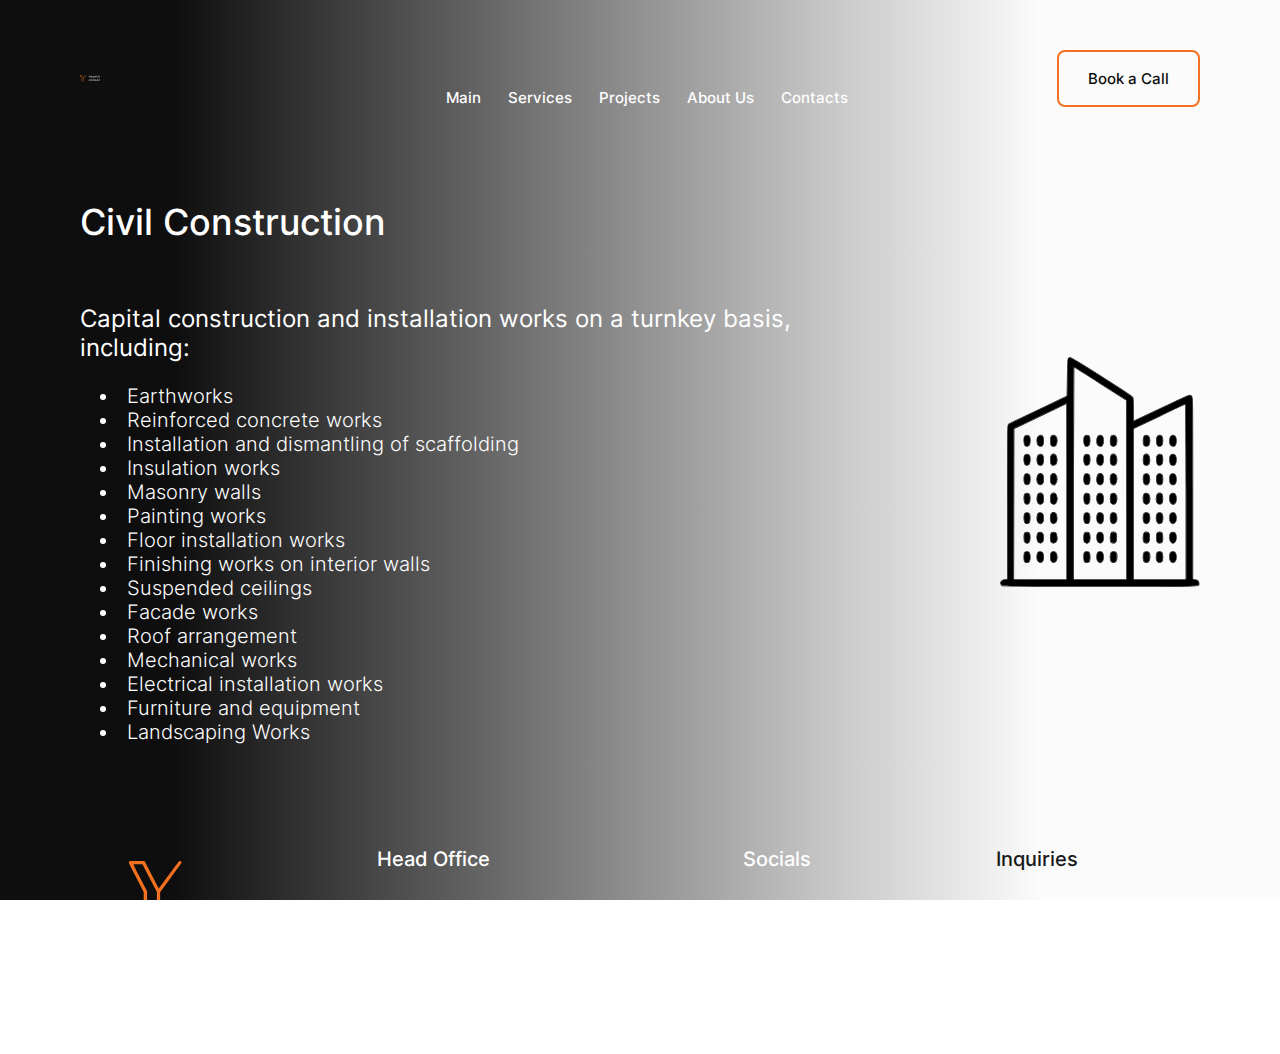
==== civil.html @ bd2a57ab "ynanch init" ====
<!DOCTYPE html>
<html lang="en">

<head>
    <meta charset="UTF-8">
    <meta http-equiv="X-UA-Compatible" content="IE=edge">
    <meta name="viewport" content="width=device-width, initial-scale=1.0">
    <link rel="stylesheet" href="styles/main.css">
    <title>Civil Construction</title>
</head>

<body class="civil__service">

    <header>
        <div class="container">
            <div class="header__nav">
                <a href="index.html#header">
                <picture class="logo">
                    <source class="source" srcset="images/Slider/logo_black.svg" media="(max-width: 1148px)">
                    <img src="/images/Home/logo.svg" alt="logo">
                </picture>
                </a>
                <div class="burger">
                    <div class="line line1"></div>
                    <div class="line line2"></div>
                    <div class="line line3"></div>
                </div>
                <nav class="nav">
                    <ul class="nav__list">
                        <li><a href="index.html#header">Main</a></li>
                        <li><a href="index.html#services">Services</a></li>
                        <li><a href="index.html#map">Projects</a></li>
                        <li><a href="index.html#about">About Us</a></li>
                        <li><a id="scroll_footer" href="#footer">Contacts</a></li>
                    </ul>
                    <a class="header_button_mobile button_modal" href="#!">Book a Call</a>
                </nav>
                <a class="header_button button_modal" href="#">Book a Call</a>

            </div>
            <div class="modal">
                <div class="modal__container">
                    <div class="modal__main">
                        <form autocomplete="off" class="form__body" id="form" action="#">
                            <div class="form_row1">

                                <div class="form_column1">
                                    <label for="name">First name*:</label>
                                    <input id="name" name="name" class="_req" type="text" placeholder="Rovshen">
                                </div>

                                <div class="form_column2">
                                    <label for="lastname">Last name*:</label>
                                    <input id="lastname" class="_req" type="text" placeholder="Allalyyev">
                                </div>

                            </div>
                            <div class="form_row2">

                                <div class="form_column3">
                                    <label for="phone">Phone Number*:</label>
                                    <input id="phone" type="tel" class="_req" placeholder="+99365880865">
                                </div>

                                <div class="form_column4">
                                    <label for="email">Email*:</label>
                                    <input id="email" name="email" type="email" class="_req email"
                                    placeholder="info@ynanchyzmat.com">
                                </div>

                            </div>

                            <label for="subject">Subject:</label>
                            <input id="subject" type="text" placeholder="Co-operation">

                            <label for="message">Message</label>
                            <textarea name="message" id="message"
                                placeholder="Hello, my name is Rovshen Allalyyev. I am from USA and I represent “Exxon Mobil” company. We wanted to tal about co-operation in Central Asia region including Turkmenistan. I will eagerly wait for your response."></textarea>

                            <input type="submit" value="Submit" class="form_button">
                        </form>
                        <div class="modal_close">
                            <div class="close_line1"></div>
                            <div class="close_line2"></div>
                            <div class="close_line3"></div>
                        </div>
                    </div>
                </div>
            </div>
        </div>

    </header>


    <main>
        <section class="container">
            <div class="civil__service__flex">
                <div class="civil__service__left">
                    <h2>
                        Civil Construction
                    </h2>

                    <h3>
                        Capital construction and installation works
                        on a turnkey basis, including:
                    </h3>

                    <ul>
                        <li>Earthworks</li>
                        <li>Reinforced concrete works</li>
                        <li>Installation and dismantling of scaffolding</li>
                        <li>Insulation works</li>
                        <li>Masonry walls</li>
                        <li>Painting works</li>
                        <li>Floor installation works</li>
                        <li>Finishing works on interior walls</li>
                        <li>Suspended ceilings</li>
                        <li>Facade works</li>
                        <li>Roof arrangement</li>
                        <li>Mechanical works</li>
                        <li>Electrical installation works</li>
                        <li>Furniture and equipment</li>
                        <li>Landscaping Works</li>
                    </ul>
                </div>
                <div class="civil__service__right">
                    <img src="/images/Slider/4.svg" alt="image">
                </div>
            </div>
        </section>
    </main>

    <footer id="footer" class="footer page__screen screen__footer">
        <div class="container">
            <div class="footer__grid">

                <picture class="footer__logo">
                    <source srcset="images/Slider/logo_black-footer.svg" media="(max-width: 1148px)">
                    <img src="/images/Footer/footer-logo.svg" alt="logo">
                </picture>

                <div class="footer__office">
                    <h3>Head Office</h3>
                    <p>"Sport" Business Center<br>
                        (Bldg.7), Olympic town,<br>
                        Ashgabat, 744000<br>
                        Turkmenistan.
                    </p>
                </div>

                <div class="footer__socials">
                    <h3>Socials</h3>
                    <div class="socials_line">
                        <picture>
                            <source srcset="images/Slider/instagram-black.svg" media="(max-width: 1148px)">
                            <img src="/images/Footer/Instagram.svg" alt="Instagram">
                        </picture>
                        <picture>
                            <source srcset="images/Slider/in-black.svg" media="(max-width: 1148px)">
                            <img src="/images/Footer/linkedin.svg" alt="linkedin">
                        </picture>
                        <picture>
                            <source srcset="images/Slider/facebook-black.svg" media="(max-width: 1148px)">
                            <img src="/images/Footer/facebook.svg" alt="facebook">
                        </picture>
                    </div>
                </div>

                <div class="footer__iquiries">
                    <h3>Inquiries</h3>
                    <p>For any inquiries, questions<br>or commendations, please<br>call: +993 (12) 46 29
                        37<br>
                        info@ynanchyzmat.com
                    </p>
                </div>

                <div class="footer__company-name">
                    <p>
                        ES “Ynanch Hyzmat”, 2023.
                    </p>
                </div>
            </div>
        </div>
    </footer>

    <script src="js/pages.js"></script>
</body>

</html>
---- styles/main.css ----
@font-face {
    font-family: "Inter";
    font-style: normal;
    font-weight: 400;
    src: local("Inter"),
        url(/fonts/Inter-Regular.ttf);
}

@font-face {
    font-family: "Inter";
    font-style: normal;
    font-weight: 600;
    font-display: swap;
    src: local("Inter"),
        url(/fonts/Inter-SemiBold.ttf);
}

@font-face {
    font-family: "Inter";
    font-style: normal;
    font-weight: 300;
    src: local("Inter"),
        url(/fonts/Inter-Light.ttf);
}

@font-face {
    font-family: "Inter";
    font-style: normal;
    font-weight: 500;
    src: local("Inter"),
        url(/fonts/Inter-Medium.ttf);
}

@font-face {
    font-family: "Inter";
    font-style: normal;
    font-weight: 700;
    src: local("Inter"),
        url(/fonts/Inter-Bold.ttf);
}






*,
*::before,
*::after {
    padding: 0;
    margin: 0;
    border: 0;
    box-sizing: border-box;
}
html,body {
    height: 100%;
    overflow-x: hidden;
}



h1, h2, h3, h4, h5, h6, p {
    font-size: inherit;
 font-weight: inherit;
}

.wrapper {
    min-height: 100%;
    /* display: flex; */
    /* flex-direction: column; */
    background-color: #121212;
    /* overflow: hidden; */
}

.container {
    /* flex: 1 1 auto; */
    width: 100%;
    max-width: 1728px;
    margin: 0px auto;
    padding: 0px 94px;
}

.page {
    position: fixed;
    width: 100%;
    height: 100%;
    top: 0;
    left: 0;
    overflow: hidden;
}

.page2 {
    /* position: fixed; */
    width: 100%;
    height: 100%;
    top: 0;
    left: 0;
    overflow: hidden;
}

.page__wrapper {
    display: flex;
    flex-direction: column;
    width: 100%;
    height: 100%;
}

.page__wrapper2 {
    display: flex;
    /* flex-direction: column; */
    width: 100%;
    height: 100%;
}

.screen {
    flex: 1 0 100%;
    position: relative;
}

.screen2 {
    flex: 1 0 100%;
    position: relative;
}

.screen__footer {
    flex: 1 0 8%;
    /* position: relative; */
}

.page__scroll {
    position: absolute;
    top: 0;
    right: 0;
    width: 7px;
    height: 100%;
    background-color: rgba(0, 0, 0, 0.3);
}

.page__drag-scroll {
    position: absolute;
    top: 0;
    right: 0;
    width: 100%;
    border: 2px solid rgba(0, 0, 0, 0.7);
    background-color: rgba(243, 112, 33, 0.7);
    cursor: pointer;
}


        /* Block Header */


.header {
    min-height: 100vh;
    background-color: #121212;
}

.header__flex {
    display: flex;
    flex-direction: column;
    min-height: 100vh;
    justify-content: space-between;
}

.header__nav {
    display: flex;
    justify-content: space-between;
    align-items: center;
    padding-top: 50px;
    padding-bottom: 50px;
}

.logo {
    display: flex;
    align-self: flex-end;
    /* justify-content: center; */
}

.header__nav img {
    position: relative;
    z-index: 4;
    max-width: 100%;
}

.header__menu {
    display: flex;
    align-self: center;
}



.nav__list {
    display: flex;
    gap: 27px;
}

.nav__list {
    list-style: none;
}

.nav__list a {
    text-decoration: none;
    color: #FFFFFF;
    font-size: 18px;
    font-family: "Inter";
    font-weight: 500;
}

.nav {
    align-self: flex-end;
}

.header_button {
    color: #FFFFFF;
    border: 2px solid #F37021;
    border-radius: 8px;
    padding: 17px 29px;
    align-self: center;
    text-decoration: none;
    font-family: "Inter";
    font-size: 20px;
    font-weight: 500;
    z-index: 6;
    transition: background-color 0.3s ease-in;
}

.button_modal:hover {
    background-color: #F37021;
    transition: background-color 0.3s ease-in;
}

.button_modal:active {
    background-color: #C56B34;
}

.burger {
    display: none;
    cursor: pointer;
}

.line {
    width: 25px;
    height: 3px;
    margin: 5px;
    background-color: white;
    transition: all .4s ease;
}


.toggle .line1 {
    transform: rotate(-45deg) translate(-5px, 6px);    
}

.toggle .line2 {
    opacity: 0;
}

.toggle .line3 {
    transform: rotate(45deg) translate(-5px, -6px);
}

.header_button_mobile {
    display: none;
    color: #FFFFFF;
    border: 2px solid #F37021;
    border-radius: 8px;
    padding: 17px 29px;
    align-self: center;
    text-decoration: none;
    font-family: "Intro";
    font-size: 16px;
    font-weight: 500;
}





.header__body {
    display: flex;
    justify-content: space-between;
}


.header__body__slogan h1 {
    font-family: "Inter";
    font-weight: 600;
    font-size: 80px;
    color: #FFFFFF;
    white-space: nowrap;
}

.header__body__slogan {
    display: flex;
    flex-direction: column;
    gap: clamp(16px, 5vw, 49px);
    max-width: 100%;
}

.slogan__button a {
    color: #FFFFFF;
    text-decoration: none;
    font-family: "Inter";
    font-size: 20px;
    font-weight: 500;
    display: inline-block;
    /* cursor: pointer; */
}

.slogan__button {
    max-width: 100%;
}

.slogan__button_left {
    background-color: #F37021;
    border-radius: 15px;
    padding: 20px 44px;
    margin-right: 20px;
    border: 2px solid #F37021;
    max-width: 100%;
    cursor: pointer;
    transition: background-color 0.3s ease-out;

}

.slogan__button_left:hover {
    background-color: #FFFFFF;
    border: 2px solid #FFFFFF;
    color: #F37021;
    transition: all 0.3s ease-out;
}

.slogan__button_left:active {
    background-color: #DDDDDD;
}

.slogan__button_right {
    border-radius: 15px;
    border: 2px solid #FFFFFF;
    padding: 20px 79px 19px 85px;
    max-width: 100%;
    transition: all 0.3s ease-out;

}

.slogan__button_right:hover {
    background-color: #FFFFFF;
    color: #F37021;
    transition: all 0.3s ease-out;
}

.slogan__button_right:active {
    background-color: #DDDDDD;
}

.header__body__brend {
    max-width: 100%;
}

.header__body__brend img {
    max-width: 100%;
}



.header__footer {
    display: flex;
    justify-content: space-between;
    align-items: end;
    padding-bottom: 30px;
}

.header__footer p {
    color: #FFFFFF;
    font-family: "Inter";
    font-size: 20px;
    font-weight: 400;
}

.header__footer__right {
    display: flex;
    align-items: end;
    gap: 19px;
}

.header__footer__right img {
    max-width: 100%;
}



        /* Block Modal */


.modal {
    position: fixed;
    inset: 0;
    background-color: rgba(0, 0, 0, 0.6);
    /* justify-content: flex-end; */
    cursor: pointer;
    overflow-y: auto;
    display: none;
    z-index: 5;
}

.modal__container {
    width: 1728px;
    max-width: 100%;
    /* height: 100vh; */
    /* max-height: 100%; */
    background-color: rgba(0, 0, 0, 0.6);

    display: flex;
    justify-content: flex-end;
    /* margin: 0px auto; */
    padding: 0px 94px;
}

.modal__main {
    position: relative;
    width: 590px;
    height: 920px;
    max-width: 100%;
    max-height: 100%; 
    border: 1px solid #FFFFFF;
    border-radius: 20px;
    background-color: #000000;
    top: 160px;
    padding: 63px 55px;
    cursor: default;
}



.modal_close {
    position: absolute;
    top: 42px;
    right: 44px;
    cursor: pointer;
}

.close_line1, .close_line2, .close_line3 {
    width: 40px;
    height: 3px;
    margin: 5px;
    background-color: white;
}

.close_line1 {
    transform: rotate(-45deg) translate(-5px, 6px);    
}

.close_line2 {
    opacity: 0;
}

.close_line3 {
    transform: rotate(45deg) translate(-5px, -6px);
}

form {
    display: flex;
    flex-direction: column;
}

form label {
    color: #FFFFFF;
    font-family: "Inter";
    font-size: 20px;
    font-weight: 400;
    margin-bottom: 15px;
}

.form_row1 {
    display: flex;
    flex-direction: column;
    gap: 20px;
}

.form_row2 {
    display: flex;
    flex-direction: column;
}

.form_column1, .form_column2, .form_column3, .form_column4 {
    display: flex;
    flex-direction: column;
}



input {
    border-bottom: 1px solid #FFFFFF;
    margin-bottom: 35px;
    max-width: 240px;
    padding-bottom: 5px;
    outline: none;
    color: #FFFFFF;
}

input::placeholder {
    color: #ffffffad;
    font-family: "Inter";
    font-size: 16px;
    font-weight: 400;
}

input, textarea {
    background-color: #000000;
}

input:focus {
    border-bottom: 2px solid #F37021;
}

textarea {
    border-radius: 5px;
    border: 1px solid #FFFFFF;
    margin-bottom: 30px;
    color: #FFFFFF;
    padding: 19px;
}

textarea::placeholder {
    color: #ffffffad;
    font-family: "Inter";
    font-size: 16px;
    font-weight: 400;
}

.form_button {
    color: #FFFFFF;
    font-family: "Inter";
    font-size: 16px;
    font-weight: 500;
    border: none;
    background-color: #F37021;
    padding: 19px 74px;
    border-radius: 15px;
    position: relative;
    cursor: pointer;
    top: 0;
    transition: background-color 0.5s ease;

}

.form_button:hover {
    background-color: #FFFFFF;
    color: #F37021;
    transition: background-color 0.5s ease;
}

.form_button:active {
    border: 2px solid #FFFFFF;
    background-color: #DDDDDD;
    top: 3px;
}

._req._error {
    border-bottom: 2px solid red;
}

.form__body::after {
    content: "";
    position: absolute;
    top: 0;
    left: 0;
    width: 100%;
    height: 100%;
    border-radius: 20px;
    background: rgba(51, 51, 51, 0.7) url(../images/Footer/facebook.svg) center / 50px no-repeat;
    opacity: 0;
    visibility: hidden;
    transition: all 0.5s ease 0s;
    z-index: 2;
}

.form__body._sending::after {
    opacity: 1;
    visibility: visible;
}



@media only screen and (max-height: 1045px) {
    .modal__main {
        width: 655px;
        max-width: 100%;
        height: 680px;
        max-height: 100%;
    }

    .form_row1 {
        flex-direction: row;
        justify-content: space-between;
    
    }

    .form_row2 {
        flex-direction: row;
        justify-content: space-between;
    }

    .form_row1 input {
        width: 240px;
        max-width: 100%;
    }

    .form_row2 input {
        width: 240px;
        max-width: 100%;
    }

    input#subject {
        width: 545px;
        max-width: 100%;
    }
    

    
}


@media only screen and (max-height: 795px) {

    form label {
        font-size: 18px;
        
    }

    input::placeholder {
        font-size: 14px;
    }

    textarea::placeholder {
        font-size: 14px;
    }

    textarea {
        height: 110px;
        max-height: 100%;
    }

    .modal__main {
        padding: 57px 49px;
        width: 580px;
        max-width: 100%;
        height: 555px;
        max-height: 100%;
    }

    .form_row1 input {
        width: 215px;
        max-width: 100%;
    }

    .form_row2 input {
        width: 215px;
        max-width: 100%;
    }

    input {
        margin-bottom: 28px;
    }

    .close_line1, .close_line2, .close_line3 {
        width: 30px;
    }

    .form_button {
        font-size: 14px;
        padding: 17px 66px;
        width: 180px;
        max-width: 100%;
        border-radius: 12px;
    }

}




@media only screen and (max-height: 672px) {
    form label {
        font-size: 14px;
        
    }

    input::placeholder {
        font-size: 11px;
    }

    textarea::placeholder {
        font-size: 11px;
    }

    textarea {
        height: 83px;
        max-height: 100%;
    }

    .modal__main {
        padding: 50px 45px;
        height: 515px;
        max-width: 100%;
    }
}



@media only screen and (max-width: 600px) and (max-height: 950px) {

    
    .form_row1 {
        flex-direction: column;
        gap: 0px;
    }
    
    .form_row2 {
        flex-direction: column;
    }
    
    
    form label {
        font-size: 16px;
        
    }

    input::placeholder {
        font-size: 13px;
    }

    input {
        margin-bottom: 25px;
    }

    textarea::placeholder {
        font-size: 13px;
    }

    textarea {
        padding: 10px;
        height: 88px;
        max-height: 100%;
    }

    /* textarea { */
        /* height: 83px; */
        /* max-height: 100%; */
    /* } */

    .modal__main {
        width: 480px;
        max-width: 100%;
        padding: 50px 45px;
        height: 720px;
        max-width: 100%;
    }

    .form_button {
        width: 190px;
        max-width: 100%;
        padding: 17px 0px;
        border-radius: 12px;
    }

    

}


@media only screen and (max-width: 390px) and (max-height: 844px) {

    form label {
        font-size: 14px;
        
    }

    input::placeholder {
        font-size: 12px;
    }

    textarea::placeholder {
        font-size: 12px;
    }

    .modal__main {
        width: 325px;
        max-width: 100%;
        padding: 43px 32px 0px 32px;
        height: 627px;
        max-width: 100%;
    }

    .form_button {
        margin: 0px auto;
        width: 135px;
        max-width: 100%;
        font-size: 11px;
        padding: 13px 0px;
    }

    textarea {
        height: 71px;
        max-height: 100%;
        margin-bottom: 24px;
    }

    .modal_close {
        top: 35px;
        right: 20px;
    }

    .close_line1,
    .close_line2,
    .close_line3 {
        width: 30px;
    }





}









        /* Block AboutUs */


.aboutUs {
    min-height: 100vh;
    background-color: #121212;

}

.flex {
    display: flex;
    justify-content: space-between;
    align-items: center;
    min-height: 100vh;
}

.aboutUs__content h2 {
    font-family: "Inter";
    color: #F37021;
    font-size: 48px;
    font-weight: 600;
    margin-bottom: 80px;
}

.flex__h2 {
    display: none;
    font-family: "Inter";
    color: #F37021;
    font-size: 35px;
    font-weight: 600;
}

.aboutUs__content p {
    font-family: "Inter";
    font-size: 32px;
    font-weight: 400;
    color: #FFFFFF;
    margin-bottom: 50px;
    line-height: 140%;
    white-space: nowrap;
}

.aboutUs__statistic {
   display: flex;
   gap: 50px;
}

.statistic__block_column1 {
    display: flex;
    flex-direction: column;
    gap: 100px;
}

.statistic__block_column2 {
    display: flex;
    flex-direction: column;
    gap: 100px;
}

.aboutUs__statistic span {
    font-family: "Inter";
    font-size: 96px;
    font-weight: 700;
    color: #FFFFFF;
} 

.aboutUs__statistic p {
    font-family: "Inter";
    font-size: 24px;
    font-weight: 400;
    color: #FFFFFF;
    white-space: nowrap;
}

.statistic__block {
    display: flex;
    flex-direction: column;
    align-items: center;
}

.statistic__block img {
    margin-bottom: 14px;
    max-width: 100%;
}




        /* Block Services */


.services {
    min-height: 100vh;
    background-color: #F37021;
}

.services__flex {
    display: flex;
    flex-direction: column;
    justify-content: space-around;
    min-height: 100vh;
}

.services_h2 {
    color: white;
    font-family: "Inter";
    /* font-size: calc(32px + 32 * (100vw / 1728)); */
    font-size: 64px;
    font-weight: 600;
    text-align: center;
}

.services__body p {
    font-family: "Inter";
    color: #FFFFFF;
    /* font-size: calc(15px + 21 * (100vw / 1728)); */
    font-size: 36px;
    font-weight: 400;
    text-align: center;
    margin-bottom: 170px;
}

.services__body_a {
    font-family: "Inter";
    color: #FFFFFF;
    /* font-size: calc(20px + 16 * (100vw / 1728)); */
    font-size: 36px;
    font-weight: 500;
    text-decoration: none;
    cursor: default;
}


.services__body {
    display: flex;
    flex-direction: column;
    justify-content: space-between;
    align-items: center;
    gap: 190px;
}

.services__body__footer {
    display: flex;
    flex-direction: column;
    justify-content: center;
    align-items: center;
}

.services__footer {
    display: flex;
    justify-content: space-between;
}

.services__footer img {
    max-width: 100%;
    aspect-ratio: 3/2;
    object-fit: contain;
}

.services__footer_mobile {
    display: none;
}

.mobile_img {
    max-width: 100%;
}






        /* Block Feauturing */


.feauturing {
    min-height: 100vh;
    background-color: #246EB9;
    /* position: relative; */
}

.feauturing__flex {
    display: flex;
    flex-direction: column;
    justify-content: space-between;
    padding: 72px 0px;
    min-height: 100vh;
}

.feauturing__header {
    align-self: flex-start;
}

.feauturing__body {
    display: flex;
    justify-content: space-between;
    align-items: center;
}

.feauturing__header p {
    font-family: "Inter";
    font-weight: 500;
    font-size: 32px;
    color: #FFFFFF;
}

.feauturing_span {
    font-weight: 300;
}

.feauturing__body__left h2 {
    font-family: "Inter";
    color: #FFFFFF;
    font-size: 96px;
    font-weight: 500;
}

.text_header_fade {
    transform: translateY(110%);
    transition: 0.3s;
    display: inline-block;
    
}

.text_img_fade {
    transform: translateY(110%);
    transition: 0.3s;
    display: inline-block;
    
}

.text_h2_fade {
    transform: translateY(110%);
    transition: 0.3s;
    display: inline-block;
    
}

.text_button_fade {
    transform: translateY(110%);
    transition: 0.3s;
    display: inline-block;
    
}

.fade_hidden {
    overflow: hidden;

}

.text_fade.active {
    transition: transform 2s ease-in-out;
    transform: translateY(0);
}

/* .feauturingIndex.active { */
    /* transition: transform 2s ease-in-out; */
    /* transform: translateY(0); */
/* } */


.feauturing__footer {
    display: flex;
    justify-content: flex-end;
    align-items: center;
}

/* .feauturing__footer p { */
    /* font-family: "Inter"; */
    /* font-size: 32px; */
    /* font-weight: 400; */
    /* color: #FFFFFF; */
/* } */

.feauturing__footer a {
    text-decoration: none;
    color: #246EB9;
    background-color: #FFFFFF;
    border-radius: 15px;
    border: 3px solid #FFFFFF;
    padding: 17px 50px;
    font-family: "Inter";
    font-size: 24px;
    font-weight: 500;
    transition: all 0.3s ease-in-out;
    cursor: pointer;
}

.feauturing__footer a:hover {
    color: #FFFFFF;
    background-color: #246EB9;
    transition: all 0.3s ease-in-out;
}

.feauturing__footer a:active {
    background-color: #184D82;
}

.button_mobile {
    color: #246EB9;
    background-color: #FFFFFF;
    border-radius: 8px;
    padding: 17px 50px;
    border: 3px solid #FFFFFF;
    font-family: "Inter";
    font-size: 19px;
    font-weight: 500;
    margin-top: 35px;
    text-decoration: none;
    display: none;
    transition: all 0.3s ease-in-out;

}

.button_mobile:hover {
    color: #FFFFFF;
    background-color: #246EB9;
    transition: all 0.3s ease-in-out;
}

.button_mobile:active {
    background-color: #184D82;
}

.feauturing__body__right img {
    max-width: 100%;
}

.feauturing__body__left img {
    max-width: 100%;
}



.fraction__block {
    position: fixed;
    bottom: 85px;
    font-family: "Inter";
    font-size: 32px;
    font-weight: 400;
    color: #FBFBFB;
    display: none;
    overflow: hidden;
}

.fraction__block.active {
    display: block;
}

.fraction__flex {
    transform: translateY(-100%);
    transition: transform 1s ease-in-out;
    display: inline-flex;
}

.slider__current {
    overflow: hidden;
}

.current_change {
    transform: translateY(0%);
    transition: 0.3s;
    display: inline-block;
}
     







        /* Block Pepeline */


.pipeline-service {
    background-color: #7D8491;
}

.pipeline-service .button_mobile {
    color: #7D8491;
}

.pipeline-service .button_mobile:hover {
    color: #FFFFFF;
    background-color: #7D8491;
    transition: all 0.3s ease-in-out;
}

.pipeline-service .button_mobile:active {
    background-color: #50535A;
}

.pipeline-service .button_fulscreen {
    color: #7D8491;
}

.pipeline-service .button_fulscreen:hover {
    color: #FFFFFF;
    background-color: #7D8491;
    transition: all 0.3s ease-in-out;
}

.pipeline-service .button_fulscreen:active {
    background-color: #50535A;
}


.pipeline__text_header_fade {
    transform: translateY(110%);
    transition: 0.3s;
    display: inline-block;
    
}

.pipeline__text_img_fade {
    transform: translateY(110%);
    transition: 0.3s;
    display: inline-block;
    
}

.pipeline__text_h2_fade {
    transform: translateY(110%);
    transition: 0.3s;
    display: inline-block;
    
}

.pipeline__text_button_fade {
    transform: translateY(110%);
    transition: 0.3s;
    display: inline-block;
    
}


.pipeline__text_fade.active {
    transition: transform 2s ease-in-out;
    transform: translateY(0);
}





        /* Block Environment */


.environment {
    background-color: #4CB944;
}

.environment .button_mobile {
    color: #4CB944;
}

.environment .button_mobile:hover {
    color: #FFFFFF;
    background-color: #4CB944;
    transition: all 0.3s ease-in-out;
}

.environment .button_mobile:active {
    background-color: #3C8C36;
}

.environment .button_fulscreen {
    color: #4CB944;
}

.environment .button_fulscreen:hover {
    color: #FFFFFF;
    background-color: #4CB944;
    transition: all 0.3s ease-in-out;
}

.environment .button_fulscreen:active {
    background-color: #3C8C36;
}


.envi__text_header_fade {
    transform: translateY(115%);
    transition: 0.3s;
    display: inline-block;
    
}

.envi__text_img_fade {
    transform: translateY(115%);
    transition: 0.3s;
    display: inline-block;
    
}

.envi__text_h2_fade {
    transform: translateY(115%);
    transition: 0.3s;
    display: inline-block;
    
}

.envi__text_button_fade {
    transform: translateY(115%);
    transition: 0.3s;
    display: inline-block;
    
}

.envi__text_fade.active {
    transition: transform 2s ease-in-out;
    transform: translateY(0);
}






        /* Block Civil */

.civil {
    background-color: #FFFFFF;
}

.civil .button_mobile {
    color: #FFFFFF;
    background-color: #000000;
}

.civil .button_mobile:hover {
    color: #181818;
    border: 3px solid #181818;
    background-color: #FFFFFF;
}

.civil .button_mobile:active {
    background-color: #DDDDDD;
}

.civil .feauturing__header p {
    color: #000000;
}

.civil .feauturing__body__left h2 {
    color: #000000;
}

.civil .feauturing__footer p {
    color: #000000;
}

.civil .feauturing__footer a {
    color: #FFFFFF;
    border: 3px solid #181818;
    background-color: #181818;
}

.civil .feauturing__footer a:hover {
    color: #181818;
    border: 3px solid #181818;
    background-color: #FFFFFF;
}

.civil .feauturing__footer button:active {
    background-color: #DDDDDD;
}



.civil__text_header_fade {
    transform: translateY(110%);
    transition: 0.3s;
    display: inline-block;
    
}

.civil__text_img_fade {
    transform: translateY(110%);
    transition: 0.3s;
    display: inline-block;
    
}

.civil__text_h2_fade {
    transform: translateY(110%);
    transition: 0.3s;
    display: inline-block;
    
}

.civil__text_button_fade {
    transform: translateY(110%);
    transition: 0.3s;
    display: inline-block;
    
}

.civil__text_fade.active {
    transition: transform 2s ease-in-out;
    transform: translateY(0);
}

   





    /* Block Oil */


.oil {
    background-color: #423629;
}

.oil .button_mobile {
    color: #423629;
}

.oil .button_mobile:hover {
    color: #FFFFFF;
    background-color: #423629;
    transition: all 0.3s ease-in-out;
}

.oil .button_mobile:active {
    background-color: #201B15;
}

.oil .button_fulscreen {
    color: #423629;
}

.oil .button_fulscreen:hover {
    color: #FFFFFF;
    background-color: #423629;
    transition: all 0.3s ease-in-out;
}

.oil .button_fulscreen:active {
    background-color: #201B15;
}



.oil__text_header_fade {
    transform: translateY(110%);
    transition: 0.3s;
    display: inline-block;
    
}

.oil__text_img_fade {
    transform: translateY(110%);
    transition: 0.3s;
    display: inline-block;
    
}

.oil__text_h2_fade {
    transform: translateY(110%);
    transition: 0.3s;
    display: inline-block;
    
}

.oil__text_button_fade {
    transform: translateY(110%);
    transition: 0.3s;
    display: inline-block;
    
}

.text_fade.active {
    transition: transform 2s ease-in-out;
    transform: translateY(0);
}
    
        





        /* Block Map */


.map {
    min-height: 100vh;
    background-color: #121212;
    position: relative;
}

.map_img {
    max-width: 100%;
}

.map__grid {
    display: flex;
    flex-direction: column;
    justify-content: space-evenly;
    min-height: 100vh;
    padding: 20px 0px;
}

.map__header {
    font-family: "Inter";
    font-size: 64px;
    font-weight: 600;
    color: #FFFFFF;
}

.map__body {
    max-width: 100%;
    align-self: center;
    justify-self: center;
    /* position: relative; */
}

.map__body .svg {
    max-width: 100%;
    /* height: auto; */
    max-height: 80vh;
    /* position: relative; */
}

.map__footer p {
    font-family: "Inter";
    font-size: 40px;
    font-weight: 400;
    color: #F37021;
}

.map__modal {
    position: absolute;
    inset: 0;
    background-color: rgba(0, 0, 0, 0.6);
    display: flex;
    justify-content: center;
    align-items: center;
    display: none;
    cursor: pointer;
}

.map__modal img {
   max-width: 45vh;
   max-height: 40vw;
   cursor: default;
}

.scroll-up {
    position: fixed;
    right: 30px;
    bottom: 30px;
    cursor: pointer;
    opacity: 0.2;

    display: none;
    transition: all 0.3s ease-in-out;
}

.scroll-up.active {
    display: block;
    transition: all 0.3s ease-in-out;

}

.scroll-up:hover {
    opacity: 1;
}


.map-mobile__block {
    display: none;
}

.map-mobile__footer {
    display: none;
}


.map-mobile_img img {
    max-width: 100%;
}







/* .swiper-pagination { */
    /* position: fixed; */
    /* inset: 0; */
    /* left: 20px; */
/* } */




 /* .tooltip { */
    /* position: absolute; */
    /* left: 0; */
    /* top: 0; */
    /* padding: 5px; */
    /* background-color: #F37021; */
    /* border-radius: 5px; */
    /* display: none; */
    /* font-family: "Inter"; */
    /* font-size: 1px; */
    /* color: black; */
    /* font-weight: 600; */
/*  */
 /* } */


        /* SVG */


 g {
    cursor: pointer;
 }

 g:hover .part-blue {
    stroke:#246EB9;
    stroke-width: 5.5;
    transition:all 0.3s ease-in-out;
}

g:hover .part-grey {
    stroke:#7D8491;
    stroke-width: 5;
    transition:all 0.3s ease-in-out;
}

g:hover .part-white {
    stroke: white;
    stroke-width: 5;
    transition:all 0.5s ease-in-out;
}

g:hover .part-green {
    stroke: #4CB944;
    stroke-width: 5;
    transition:all 0.3s ease-in-out;
}

g:hover .part-black {
    stroke: #423629;
    stroke-width: 5;
    transition:all 0.3s ease-in-out;
}

g:hover .circle_small {
    r: 3;
    transition:all 0.3s ease-in-out
} 

g:hover .circle_big {
    r: 18;
    transition:all 0.3s ease-in-out
}




                                                        /* Map-Mobile Block */


.map-mobile_img {
    cursor: pointer;
}


.dynamic-modal__mobile {
    position: fixed;
    inset: 0;
    /* display: flex; */
    background-color: #181818;
    flex-direction: column;
    padding: 80px 70px 37px 70px;
    gap: 25px;
    display: none;
    overflow: auto;
}

.pipeline-modal__mobile {
    position: fixed;
    inset: 0;
    /* display: flex; */
    background-color: #181818;
    flex-direction: column;
    padding: 80px 70px 37px 70px;
    gap: 25px;
    display: none;
    overflow: auto;
}

.envi-modal__mobile {
    position: fixed;
    inset: 0;
    /* display: flex; */
    background-color: #181818;
    flex-direction: column;
    padding: 83px 70px 70px 70px;
    gap: 25px;
    display: none;
    overflow: auto;
}

.envi-modal__mobile p {
    font-family: "Inter";
    font-size: 20px;
    color: #FFFFFF;
    font-weight: 400;
    line-height: 150%;
    margin-bottom: 45px;
}

.civil-modal__mobile {
    position: fixed;
    inset: 0;
    /* display: flex; */
    background-color: #181818;
    flex-direction: column;
    padding: 80px 70px 37px 70px;
    gap: 25px;
    display: none;
    overflow: auto;
}

.oil-modal__mobile {
    position: fixed;
    inset: 0;
    /* display: flex; */
    background-color: #181818;
    flex-direction: column;
    padding: 83px 70px 70px 70px;
    gap: 25px;
    display: none;
    overflow: auto;
}

.oil-modal__mobile p {
    font-family: "Inter";
    font-size: 20px;
    color: #FFFFFF;
    font-weight: 400;
    line-height: 150%;
    margin-bottom: 45px;
}

.company-modal__mobile {
    position: fixed;
    inset: 0;
    /* display: flex; */
    background-color: #181818;
    flex-direction: column;
    padding: 80px 70px 37px 70px;
    gap: 25px;
    display: none;
    overflow: auto;
}
 



        /* Block Work */


.work {
    min-height: 100vh;
    background-color: #121212;
}

.work__grid {
    display: flex;
    flex-direction: column;
    min-height: 93vh;
    justify-content: space-around;
}

.work__header {
    justify-self: center;
    align-self: center;
}

.work__header h2 {
    font-family: "Inter";
    font-size: 64px;
    font-weight: 600;
    color: #F37021;
    margin-bottom: 19px;
    text-align: center;
}

.work__header p {
    font-family: "Inter";
    font-size: 40px;
    font-weight: 400;
    color: #FFFFFF;
}

.work__main p {
    font-family: "Inter";
    font-size: 32px;
    font-weight: 300;
    color: #FFFFFF;
    max-width: 400px;
    line-height: 150%;
}

.work__main {
    display: flex;
    align-items: center;
    justify-content: space-between;
}

.work_image {
    max-width: 100%;
}




        /* Block Footer */


.footer {
    background-color: #121212;
}

.footer__grid {
   display: grid;
   grid-template-columns: auto auto auto auto;
   justify-content: space-between;
   align-items: center;
   min-height: 20vh;

}


.footer__socials {
    align-self: stretch;
    padding-top: 22px;
}

.socials_line {
    display: flex;
    gap: 49px;
}

.footer__office h3 {
    font-family: "Inter";
    color: #FFFFFF;
    font-size: 24px;
    font-weight: 500;
    margin-bottom: 27px;
}

.footer__office p {
    font-family: "Inter";
    color: #FFFFFF;
    font-weight: 300;
    font-size: 20px;
    line-height: 1.5;
}

.footer__socials h3 {
    font-family: "Inter";
    color: #FFFFFF;
    font-size: 24px;
    font-weight: 500;
    margin-bottom: 40px;
    text-align: center;
}

.footer__socials img {
    max-width: 100%;
}

.footer__iquiries h3 {
    font-family: "Inter";
    color: #FFFFFF;
    font-size: 24px;
    font-weight: 500;
    margin-bottom: 27px;
}

.footer__iquiries p {
    font-family: "Inter";
    color: #FFFFFF;
    font-weight: 300;
    font-size: 20px;
    line-height: 1.5;
}

.footer__company-name {
    display: none;
}

.footer__company-name p {
    font-family: "Inter";
    color: #FFFFFF;
    font-size: 16px;
    font-weight: 400;
}

.footer__logo img {
    max-width: 100%;
}





                                            /* Other pages */


        /* Page Dynamic */

.dynamic {
    display: flex;
    flex-direction: column;
    justify-content: space-between;
    background-image: linear-gradient(to right, #0E0E0E, #246EB9);
}

.dynamic__flex {
    display: flex;
    justify-content: space-between;
    padding: 100px 0px;
}

.dynamic__left {
    display: flex;
    flex-direction: column;
}

.dynamic__left h2 {
    font-family: "Inter";
    color: #FFFFFF;
    font-size: 48px;
    font-weight: 500;
    max-width: 620px;
    margin-bottom: 60px;
}

.dynamic__left h3 {
    font-family: "Inter";
    color: #FFFFFF;
    font-size: 36px;
    font-weight: 400;
    margin-bottom: 60px;
}

.dynamic__left p {
    font-family: "Inter";
    color: #FFFFFF;
    font-size: 24px;
    font-weight: 300;
    margin-bottom: 30px;
    max-width: 498px;
}

.dynamic__right {
   align-self: center;
}

.dynamic__right img {
    max-width: 100%;
}

.dynamic .screen__footer {
    flex: none;
}

.dynamic .footer {
    background-color: inherit;
}





        /* Page Pipeline */

.pipeline {
    display: flex;
    flex-direction: column;
    justify-content: space-between;
    background-image: linear-gradient(to right, #0E0E0E, #7D8491);
}

.pipeline__flex {
    display: flex;
    justify-content: space-between;
    padding: 100px 0px;
}

.pipeline__left {
    display: flex;
    flex-direction: column;
}

.pipeline__right {
    align-self: center;
    display: flex;
    justify-content: flex-end;
}

.pipeline__right img {
    max-width: 100%;
}

.pipeline__left_top {
    display: flex;
    height: 385px;
    max-height: 100%;
    margin-bottom: 50px;
    /* gap: 100px */
}

.pipeline__left_top1 {
    width: 585px;
    max-width: 100%;
}

.pepeline__left_p1 {
    max-width: 415px;
}

.pepeline__left_p2 {
    max-width: 395px;
}

.pipeline__left_top2 {
    align-self: flex-end;
}

.pipeline__left_bottom {
    display: flex;
    height: 385px;
    max-height: 100%;
    /* gap: 100px */
}

.pipeline__left_bottom2 {
    align-self: flex-end;
}

.pepeline__left_p3 {
    max-width: 415px;
}

.pipeline__left_bottom1 {
    width: 585px;
    max-width: 100%;
}

.pepeline__left_p4 {
    max-width: 385px;
}

.pipeline__left h2 {
    font-family: "Inter";
    color: #FFFFFF;
    font-size: 48px;
    font-weight: 500;
    margin-bottom: 60px;
}

.pipeline__left_top h3 {
    font-family: "Inter";
    color: #FFFFFF;
    font-size: 36px;
    font-weight: 400;
    margin-bottom: 30px;
}

.pipeline__left_bottom h3 {
    font-family: "Inter";
    color: #FFFFFF;
    font-size: 36px;
    font-weight: 400;
    margin-bottom: 30px;
}

.pipeline__left p {
    font-family: "Inter";
    color: #FFFFFF;
    font-size: 24px;
    font-weight: 300;
}


.pipeline .screen__footer {
    flex: none;
}

.pipeline .footer {
    background-color: inherit;
}




        /* Page Envi-service */


.envi-service {
    background-image: linear-gradient(to right, #0E0E0E, #4CB944);
}

.envi-service__flex {
    display: flex;
    justify-content: space-between;
    /* min-height: 100vh; */
    padding: 50px 0px;
}

.envi-service__flex__left {
    display: flex;
    flex-direction: column;
    justify-content: space-around;
}

.envi-service__flex__right {
    align-self: center;
    display: flex;
    justify-content: flex-end;
}

.envi-service__flex__right img {
    max-width: 100%;
}

.envi-service__left_img {
    max-width: 100%;
}

.envi-service__lastblock {
    margin-bottom: 100px;
}

.envi-service__flex__left h2 {
    font-family: "Inter";
    color: #FFFFFF;
    font-size: 48px;
    font-weight: 500;
    margin-bottom: 20px;
}

.envi-service__flex__left h3 {
    font-family: "Inter";
    color: #FFFFFF;
    font-size: 36px;
    font-weight: 400;
    margin-bottom: 20px;
}

.envi-service__flex__left p {
    font-family: "Inter";
    color: #FFFFFF;
    font-size: 24px;
    font-weight: 300;
    max-width: 520px;
    margin-bottom: 40px;
}

.envi-service .screen__footer {
    flex: none;
}

.envi-service .footer {
    background-color: inherit;
}





        /* Page Civil-service */


.civil__service {
    
    background: linear-gradient(90deg, #0E0E0E 13.54%, #C8C8C8 65.19%, #FBFBFB 81.25%);
}

.civil__service .button_modal {
    color: #0E0E0E;
}

.civil__service__flex {
    display: flex;
    justify-content: space-between;
    min-height: 70vh;
    align-items: center;
    padding: 100px 0px;
}

.civil__service__left {
    display: flex;
    flex-direction: column;
}

.civil__service__left h2 {
    font-family: "Inter";
    color: #FFFFFF;
    font-size: 48px;
    font-weight: 500;
    margin-bottom: 60px;
}

.civil__service__left h3 {
    font-family: "Inter";
    color: #FFFFFF;
    font-size: 36px;
    font-weight: 400;
    margin-bottom: 22px;
    max-width: 750px;
}

.civil__service__left li {
    font-family: "Inter";
    color: #FFFFFF;
    font-size: 24px;
    font-weight: 300;
    max-width: 520px;
    list-style: disc inside;
    padding-left: 20px;
}

.civil__service__right {
    display: flex;
    justify-content: flex-end;
}

.civil__service__right img {
    max-width: 100%;
}

.civil__service .screen__footer {
    flex: none;
}

.civil__service .footer {
    background-color: inherit;
}

.civil__service .footer__iquiries h3 {
    color: #181818;
}

.civil__service .footer__iquiries p {
    color: #181818;
}

.civil__service .logo {
    position: relative;
}

/* .logo_after { */
    /* position: absolute; */
    /* top: 3px; */
    /* left: 53px; */
    /* font-family: "Inter"; */
    /* font-size: 16px; */
    /* color: #FFFFFF; */
    /* display: none; */
/* } */
/*  */
/* .logo_after.active { */
    /* display: block; */
/* } */




        /* Page Oil-service */


.oil-service {
    background-image: linear-gradient(to right, #0E0E0E, #423629);
}

.oil-service__flex {
    display: flex;
    justify-content: space-between;
    min-height: 100vh;
    align-items: center;
    padding: 50px 0px;
}

.oil-service__left h2 {
    font-family: "Inter";
    color: #FFFFFF;
    font-size: 48px;
    font-weight: 500;
    margin-bottom: 60px;
}

.oil-service__left h3 {
    font-family: "Inter";
    color: #FFFFFF;
    font-size: 36px;
    font-weight: 400;
    margin-bottom: 22px;
}

.oil-service__left li {
    font-family: "Inter";
    color: #FFFFFF;
    font-size: 24px;
    font-weight: 300;
    max-width: 520px;
    list-style: disc inside;
    padding-left: 20px;
    margin-bottom: 15px;
}


.oil-service__right {
    display: flex;
    justify-content: flex-end;
}

.oil-service__right img {
    max-width: 100%;
}

.oil-service .footer {
    background-color: inherit;
}








@media only screen and (max-width: 1680px) {
    .header__body__slogan h1 {
        font-size: 70px;
    }

    .header__body__brend img {
        max-width: 90%;
    }

    .slogan__button a {
        font-size: 19px;
    }

    .header__footer p {
        font-size: 19px;
    }




    .services_h2 {
        font-size: 61px;
    }

    .services__body p {
        font-size: 34px;
    }

    .services__body_a {
        font-size: 35px;
    }





    .feauturing__header p {
        font-size: 31px;
    }

    .feauturing__body__left h2 {
        font-size: 90px;
    }

    .fraction__block {
        font-size: 30px;
    }

    .feauturing__footer a {
        font-size: 23px;
        padding: 21px 56px;
    }






    .dynamic__left h2 {
        font-size: 46px;
    }

    .dynamic__left h3 {
        font-size: 34px;
    }



    

    .envi-service__flex__left h2 {
        font-size: 47px;
    }

    .envi-service__flex__left h3 {
        font-size: 35px;
    }





    .civil__service__left h2 {
        font-size: 47px;
    }

    .civil__service__left h3 {
        font-size: 35px;
    }





    .oil-service__left h2 {
        font-size: 47px;
    }

    .oil-service__left h3 {
        font-size: 35px;
    }
}







@media only screen and (max-width: 1588px) {
    

    .feauturing__body__left h2 {
        font-size: 90px;
    }

    .feauturing__header p {
        font-size: 30px;
    }

    .feauturing__footer a {
        font-size: 22px;
    }

    .feauturing__body__right img {
        max-width: 98%;
    }





    .work__main p {
        font-size: 30px;
    }

    .work__header p {
        font-size: 38px;
    }

    .work_image {
        max-width: 95%;
    }

    .work__images__block {
        display: flex;
        justify-content: flex-end;
    }

}





@media only screen and (max-width: 1536px) {
    .header__body__slogan h1 {
        font-size: 68px;
    }

    .header__body__brend img {
        max-width: 88%;
    }

    .slogan__button a {
        font-size: 16px;
    }

    .header__footer p {
        font-size: 18px;
    }

    .header__body__brend {
        display: flex;
        justify-content: flex-end;
    }





    .aboutUs__content p {
        font-size: 28px;
    }

    .aboutUs__content h2 {
        font-size: 44px;
    }

    .aboutUs__statistic span {
        font-size: 78px;
    }

    .aboutUs__statistic p {
        font-size: 20px;
    }

    .statistic__block__img {
        display: flex;
        justify-content: center;
    }

    .statistic__block img {
        max-width: 81%;
    }






    .services_h2 {
        font-size: 56px;
    }

    .services__body p {
        font-size: 32px;
    }

    .services__body_a {
        font-size: 32px;
    }

    .services__footer img {
        max-width: 12%;
    }






    .feauturing__header p {
        font-size: 28px;
    }

    .feauturing__body__left h2 {
        font-size: 80px;
    }

    .fraction__block {
        font-size: 28px;
    }

    .feauturing__footer a {
        font-size: 20px;
        padding: 20px 54px;
    }

    .feauturing__body__right img {
        max-width: 91%;
    }

    .feauturing__body__right {
        display: flex;
        justify-content: flex-end;
    }







    .map__header {
        font-size: 56px;
    }

    .map__footer p {
        font-size: 36px;
    }






    .work__header h2 {
        font-size: 56px;
    }

    .work__header p {
        font-size: 34px;
    }

    .work__main p {
        font-size: 28px;
        max-width: 375px;
    }

    .work_image {
        max-width: 95%;
    }

    .work__images__block {
        display: flex;
        justify-content: flex-end;
    }






    .footer__grid {
        padding: 60px 0px;
    }






    .dynamic__left h2 {
        font-size: 44px;
    }

    .dynamic__left h3 {
        font-size: 33px;
    }

    .dynamic__left p {
        font-size: 22px;
    }





    .pipeline__left h2 {
        font-size: 44px;
    }

    .pipeline__left_top h3 {
        font-size: 33px;
    }

    .pipeline__left_bottom h3 {
        font-size: 33px;
    }


    .pipeline__left p {
        font-size: 22px;
    }





    

    .envi-service__flex__left h2 {
        font-size: 44px;
    }

    .envi-service__flex__left h3 {
        font-size: 32px;
    }

    .envi-service__flex__left p {
        font-size: 22px;
    }






    .civil__service__left h2 {
        font-size: 44px;
    }

    .civil__service__left h3 {
        font-size: 32px;
    }

    .civil__service__left li {
        font-size: 22px;
    }








    .oil-service__left h2 {
        font-size: 44px;
    }

    .oil-service__left h3 {
        font-size: 32px;
    }

    .oil-service__left li {
        font-size: 22px;
    }

    .oil-service__right img {
        max-width: 87%;
    }

    .oil-service__flex {
        padding: 0px 0px;
    }

    .oil-service__flex {
        min-height: 65vh;
    }
}


@media only screen and (max-width: 1500px) {
    .header__body__brend {
        display: flex;
        justify-content: flex-end;
    }

    .header__body__slogan h1 {
        font-size: 75px;
    }

    .header__body__brend img {
        max-width: 94%;
    }
}


@media only screen and (max-width: 1440px) {
    .header__body__slogan h1 {
        font-size: 62px;
    }

    .header__body__brend img {
        max-width: 81%;
    }

    .nav__list a {
        font-size: 15px;
    }

    .header_button {
        font-size: 17px;
    }

    .slogan__button_left {
        padding: 17px 40px;
    }

    .slogan__button_right {
        padding: 17px 76px 17px 83px;
    }

    .header__footer p {
        font-size: 16px;
    }

    .slogan__button a {
        font-size: 16px;
    }

    .header__footer__right img {
        max-width: 13%;
    }

    



    .aboutUs__content h2 {
        font-size: 40px;
        margin-bottom: 36px;
        /* padding-bottom: 74px; */
    }

    .aboutUs__content p {
        font-size: 24px;
        margin-bottom: 30px;
    }
    
    .aboutUs__statistic span {
        font-size: 67px;
    }

    .aboutUs__statistic p {
        font-size: 17px;
    }

    .statistic__block img {
        max-width: 76%;
    }




    .services_h2 {
        font-size: 50px;
    }

    .services__body p {
        font-size: 28px;
    }

    .services__body_a {
        font-size: 28px;
    }




    .feauturing__header p {
        font-size: 26px;
    }

    .feauturing__body__left h2 {
        font-size: 70px;
    }

    .feauturing__body__left img {
        max-width: 48%;
    }

    .fraction__block {
        font-size: 26px;
    }

    .feauturing__footer a {
        font-size: 19px;
        padding: 19px 50px;
    }



    .map__header {
        font-size: 50px;
    }

    .map__footer p {
        font-size: 32px;
    }




    .work__header h2 {
        font-size: 48px;
    }

    .work__header p {
        font-size: 31px;
    }

    .work__main p {
        font-size: 24px;
        max-width: 435px;
    }

    .work_image {
        max-width: 84%;
    }




    .footer__socials {
        align-self: flex-start;
        padding-top: 0px;
    }

    .footer__logo img {
        max-width: 92%;
    }

    .footer h3 {
        font-size: 21px;
    }

    .footer p {
        font-size: 17px;
    }
    



    .dynamic__left h2 {
        font-size: 40px;
    }

    .dynamic__left h3 {
        font-size: 28px;
    }

    .dynamic__left p {
        font-size: 20px;
    }

    .dynamic__right img {
        max-width: 85%;
    }

    .dynamic__right {
        display: flex;
        justify-content: flex-end;
    }




    .pipeline__left h2 {
        font-size: 40px;
    }

    .pipeline__left_top h3 {
        font-size: 28px;
    }

    .pipeline__left_bottom h3 {
        font-size: 28px;
    }

    .pipeline__left p {
        font-size: 20px;
    }

    .pipeline__left_top1 {
        width: 465px;
        max-width: 100%;
    }

    .pipeline__left_top {
        height: 300px;
        max-height: 100%;
    }

    .pipeline__left_bottom1 {
        width: 465px;
        max-width: 100%;
    }

    .pipeline__left_bottom {
        height: 310px;
        max-height: 100%;
    }

    .pipeline__right img {
        max-width: 85%;
    }




    .envi-service__flex__left h2 {
        font-size: 40px;
    }

    .envi-service__flex__left h3 {
        font-size: 28px;
    }

    .envi-service__flex__left p {
        font-size: 20px;
    }

    .envi-service__flex__right img {
        max-width: 85%;
    }




    .civil__service__left h2 {
        font-size: 40px;
    }

    .civil__service__left h3 {
        font-size: 28px;
    }

    .civil__service__left li {
        font-size: 20px;
    }

    .civil__service__right img {
        max-width: 85%;
    }






    .oil-service__left h2 {
        font-size: 40px;
    }

    .oil-service__left h3 {
        font-size: 28px;
    }

    .oil-service__left li {
        font-size: 20px;
    }

    .oil-service__right img {
        max-width: 85%;
    }
}




@media only screen and (max-width: 1366px) {

    .container {
    padding: 0px 80px;
    }

    .modal__container {
        padding: 0px 80px;
    }



    .header__body__slogan h1 {
        font-size: 54px;
    }

    .header__body__slogan {
        gap: 30px;
    }

    .header__body__brend img {
        max-width: 68%;
    }

    .slogan__button a {
        font-size: 14px;
    }

    .slogan__button_left {
        padding: 16px 35px;
        border-radius: 10px;
    }

    .slogan__button_right {
        padding: 16px 69px;
        border-radius: 10px;
    }


    .header__footer__right img {
        max-width: 13%;
    }

    .header__nav img {
        display: flex;
        align-self: flex-end;
        max-width: 13%;
    }

    .header_button {
        font-size: 15px;
    }

    .header__footer {
        padding-bottom: 33px;
    }

    .header__footer p {
        font-size: 16px;
    }




    .aboutUs__content h2 {
        font-size: 36px;
    }

    .aboutUs__content p {
        font-size: 20px;
    }

    .aboutUs__statistic span {
        font-size: 59px;
    }

    .aboutUs__statistic p {
        font-size: 15px;
    }

    .statistic__block img {
        max-width: 65%;
    }





    .services_h2 {
        font-size: 44px;
    }

    .services__body p {
        font-size: 24px;
        max-width: 950px;
    }

    .services__body_a {
        font-size: 24px;
    }




    .feauturing__header p {
        font-size: 24px;
    }

    .feauturing__body__left h2 {
        font-size: 60px;
    }

    .fraction__block {
        font-size: 24px;
    }

    .feauturing__footer a {
        font-size: 17px;
        padding: 15px 39px;
        border-radius: 10px;
    }

    .feauturing__body__right img {
        max-width: 80%;
    }





    .dynamic__left h2 {
        font-size: 36px;
    }

    .dynamic__left h3 {
        font-size: 24px;
    }

    .dynamic__right img {
        max-width: 80%;
    }

    .dynamic__left h3 {
        margin-bottom: 45px;
    }

    .dynamic__left p:nth-child(5) {
        margin-bottom: 45px;
    }





    .pipeline__left h2 {
        font-size: 36px;
    }

    .pipeline__left_top h3 {
        font-size: 24px;
    }

    .pipeline__left_bottom h3 {
        font-size: 24px;
    }

    .pipeline__right img {
        max-width: 80%;
    }



    


    .envi-service__flex__left h2 {
        font-size: 36px;
    }

    .envi-service__flex__left h3 {
        font-size: 24px;
    }

    .envi-service__flex__left p {
        font-size: 20px;
    }

    .envi-service__flex__right img {
        max-width: 80%;
    }




    .civil__service__left h2 {
        font-size: 36px;
    }

    .civil__service__left h3 {
        font-size: 24px;
    }

    .civil__service__left li {
        font-size: 20px;
    }

    .civil__service__right img {
        max-width: 80%;
    }

    .civil__service__flex {
        padding: 0px 0px;
    }








    .oil-service__left h2 {
        font-size: 36px;
    }

    .oil-service__left h3 {
        font-size: 24px;
    }

    .oil-service__left li {
        font-size: 20px;
    }

    .oil-service__right img {
        max-width: 80%;
    }


    .map__header {
        font-size: 50px;
    }

    .map__footer p {
        font-size: 24px;
    }



    .work__header h2 {
        font-size: 44px;
    }

    .work__header p {
        font-size: 28px;
    }

    .work__main p {
        font-size: 22px;
        max-width: 445px;
    }

    .work_image {
        max-width: 75%;
    }

    


    .footer h3 {
        font-size: 20px;
    }

    .footer p {
        font-size: 16px;
    }
}


@media only screen and (max-width: 1280px) {
    
    .dynamic__right img {
        max-width: 70%;
    }



    .pipeline__right img {
        max-width: 70%;
    }



    .envi-service__flex__right img {
        max-width: 70%;
    }



    .oil-service__right img {
        max-width: 70%;
    }

}





@media only screen and (max-width: 1148px) {
    


    .pipeline__right {
        display: none;
    }

    .pipeline {
        background-image: none;
        background-color: #7E8491;
    }

    .pipeline__flex {
        justify-content: center;
    }



    .envi-service__flex__right {
        display: none;
    }

    .envi-service__flex {
        justify-content: center;
    }

    .envi-service {
        background-image: none;
        background-color: #4CB944;
    }




    .civil__service__right {
        display: none;
    }

    .civil__service__flex {
        justify-content: center;
    }

    .civil__service {
        background-image: none;
        background-color: #FFFFFF;
    }
    
    .civil__service__left h2 {
        color: #181818;
        padding-top: 30px;
    }

    .civil__service__left h3 {
        color: #181818;
    }

    .civil__service__left li {
        color: #181818;
    }

    .civil__service__left {
        align-self: flex-start;
    }

    .civil__service .nav__list a {
        color: #181818;
    }

    .civil__service .footer h3 {
        color: #181818;
    }

    .civil__service .footer p {
        color: #181818;
    }

    .civil__service .logo img {
        max-width: 100%;
    }

}




@media only screen and (max-width: 1126px) {
    .aboutUs__content p {
        font-size: 22px;
    }

    /* .aboutUs__content h2 { */
        /* font-size: 39px; */
        /* padding-bottom: 64px; */
    /* } */

    .aboutUs__statistic span {
        font-size: 64px;
    }

    .aboutUs__statistic p {
        font-size: 16px;
    }

    /* .feauturing__header p { */
        /* font-size: 24px; */
    /* } */

    /* .feauturing__body__left h2 { */
        /* font-size: 69px; */
    /* } */

    .feauturing__body__left img {
        max-width: 55%;
    }

    .feauturing__body__right img {
        max-width: 76%;
    }

    /* .feauturing__footer p { */
        /* font-size: 23px; */
    /* } */
}

@media only screen and (max-width: 1084px) {
    
    .header__body__slogan h1 {
        font-size: 53px;
    } 





    


}

@media only screen and (max-width: 1051px) {
    
   

    .aboutUs__statistic {
        gap: 30px;
    }

    .statistic__block_column1 {
        gap: 42px;
    }

    .statistic__block_column2 {
        gap: 42px;
    }

}





@media only screen and (max-width: 1024px) {

    .nav__list a {
        font-size: 14px;
    }

    .header_button {
        font-size: 13px;
    }

    .header__body__slogan h1 {
        font-size: 42px;
    }

    .slogan__button a {
        font-size: 11px;
    }

    .header__footer p {
        font-size: 14px;
    }

    .header__body__brend img {
        max-width: 57%;
    }




    .aboutUs__content h2 {
        font-size: 32px;
        margin-bottom: 22px;
    }

    .aboutUs__content p {
        font-size: 16px;
        margin-bottom: 17px;
    }

    .aboutUs__statistic span {
        font-size: 50px;
    }

    .aboutUs__statistic p {
        font-size: 13px;
    }

    .statistic__block img {
        max-width: 53%;
    }




    .services_h2 {
        font-size: 34px;
    }

    .services__body p {
        font-size: 20px;
    }

    .services__body_a {
        font-size: 20px;
    }




    .feauturing__header p {
        font-size: 20px;
    }

    .feauturing__body__left h2 {
        font-size: 48px;
    }

    .fraction__block {
        font-size: 20px;
    }

    .feauturing__footer a {
        font-size: 12px;
        padding: 11px 29px;
        border-radius: 7px;
    } 



    .map__header {
        font-size: 40px;
    }

    .map__footer p {
        font-size: 20px;
    }





    .work__header h2 {
        font-size: 40px;
    }

    .work__header p {
        font-size: 24px;
    }

    .work__main p {
        font-size: 20px;
        max-width: 495px;
    }

    .work_image {
        max-width: 88%;
    }




    .footer h3 {
        font-size: 16px;
    }

    .footer p {
        font-size: 14px;
    }

    .footer__logo img {
        max-width: 83%;
    }



    
    .dynamic__left h2 {
        font-size: 32px;
    }

    .dynamic__left h3 {
        font-size: 22px;
    }

    .dynamic__left p {
        font-size: 18px;
    }


 




    .pipeline__left h2 {
        font-size: 32px;
    }

    .pipeline__left_top h3 {
        font-size: 20px;
    }

    .pipeline__left_bottom h3 {
        font-size: 20px;
    }

    .pipeline__left p {
        font-size: 18px;
    }

    .pipeline__left_top1 {
        width: 320px;
        max-width: 100%;
    }

    .pipeline__left_top2 {
        width: 270px;
        max-width: 100%;
    }

    .pipeline__left_top {
        height: 250px;
        max-height: 100%;
    }

    .pipeline__left_bottom1 {
        width: 310px;
        max-width: 100%;
    }

    .pipeline__left_bottom2 {
        width: 270px;
        max-width: 100%;
    }

    .pipeline__left_bottom {
        height: 275px;
        max-height: 100%;
    }

    .pipeline__flex {
        padding: 0px 0px;
    }






    .envi-service__flex__left h2 {
        font-size: 32px;
    }

    .envi-service__flex__left h3 {
        font-size: 20px;
        margin-bottom: 15px;
    }

    .envi-service__flex__left p {
        font-size: 18px;
    }

    .envi-service__lastblock {
        margin-bottom: 35px;
    }





    .civil__service__left h2 {
        font-size: 42px;
    }

    .civil__service__left h3 {
        font-size: 30px;
    }





    .oil-service__left h2 {
        font-size: 32px;
    }

    .oil-service__left h3 {
        font-size: 20px;
    }

    .oil-service__left li {
        font-size: 18px;
    }

    .oil-service__right img {
        max-width: 55%;
    }
}





@media only screen and (max-width: 960px) {

    .logo img {
        max-width: 100%;
    }

  
  
    .dynamic {
        background-image: none;
        background-color: #246EB9;
    }

    .dynamic__right {
        display: none;
    }





    .civil__service__left h2 {
        font-size: 40px;
    }

    .civil__service__left h3 {
        font-size: 28px;
    }
}




@media only screen and (max-width: 865px) {
 
    

}




@media only screen and (max-width: 800px) {

    .container {
        padding: 0px 50px;
    }

    .modal__container {
        padding: 0px 50px;
    }




    .logo {
        justify-content: flex-start;
    }

    .nav__list {
        gap: 18px;
    }

    .nav__list a {
        font-size: 13px;
    }

    .header_button {
        font-size: 12px;
        padding: 11px 18px;
    }

    .header__body__slogan h1 {
        font-size: 38px;
    }

    .slogan__button a {
        font-size: 10px;
    }

    .slogan__button_left {
        padding: 11px 24px;
        border-radius: 8px;
    }

    .slogan__button_right {
        padding: 11px 46px;
        border-radius: 8px;
    }

    .header__body__slogan {
        gap: 23px;
    }

    .header__footer p {
        font-size: 12px;
    }

    .header__body__brend img {
        max-width: 66%;
    }

    .header__flex {
        padding: 20px 0px;
    }

    


    .aboutUs__content h2 {
        font-size: 28px;
    }

    .aboutUs__content p {
        font-size: 14px;
    }

    .aboutUs__statistic span {
        font-size: 43px;
    }

    .aboutUs__statistic p {
        font-size: 11px;
    }

    .statistic__block img {
        max-width: 41%;
    }




    .services_h2 {
        font-size: 28px;
    }

    .services__body p {
        font-size: 18px;
    }

    .services__body_a {
        font-size: 18px;
    }




    .feauturing__header p {
        font-size: 16px;
    }

    .feauturing__body__left h2 {
        font-size: 40px;
    }

    .fraction__block {
        font-size: 16px;
    }

    .feauturing__footer a {
        font-size: 11px;
        padding: 10px 26px;
    }

    .feauturing__body__right img {
        max-width: 47%;
    }

    .feauturing__body__left img {
        max-width: 45%;
    }




    .map__header {
        font-size: 32px;
    }

    .map__footer {
        font-size: 16px;
    }




    .work__header h2 {
        font-size: 32px;
    }

    .work__header p {
        font-size: 20px;
    }

    .work__main p {
        font-size: 16px;
    }

    .work_image {
        max-width: 84%;
    }




    .footer h3 {
        font-size: 12px;
    }

    .footer p {
        font-size: 10px;
    }

    .socials_line {
        gap: 29px;
        justify-content: center;
    }

    .footer__logo img {
        max-width: 63%;
    }




    .dynamic__left h2 {
        font-size: 28px;
    }

    .dynamic__left h3 {
        font-size: 18px;
    }

    .dynamic__left p {
        font-size: 22px;
    }





    .pipeline__left_bottom {
        flex-direction: column;
        gap: 0px;
        height: auto;
    }

    .pipeline__left_top {
        flex-direction: column;
        gap: 0px;
        height: auto;
    }

    .pipeline__left_top2 {
        align-self: stretch;
    }

    .pipeline__left_bottom2 {
        align-self: stretch;
    }

    .pipeline__left h2 {
        font-size: 28px;
    }

    .pipeline__left h3 {
        font-size: 18px;
    }

    .pipeline__left p {
        font-size: 16px;
    }

    .pepeline__left_p1 {
        margin-bottom: 10px;
    }

    .pepeline__left_p3 {
        margin-bottom: 10px;
    }




    .envi-service__flex__left h2 {
        font-size: 28px;
    }

    .envi-service__flex__left h3 {
        font-size: 18px;
    }

    .envi-service__flex__left p {
        font-size: 16px;
    }




    .oil-service__right {
        display: none;
    }

    .oil-service__flex {
        justify-content: center;
    }

    .oil-service {
        background-image: none;
        background-color: #423629;
    }


    .oil-service__left h2 {
        font-size: 28px;
    }

    .oil-service__left h3 {
        font-size: 18px;
    }

    .oil-service__left li {
        font-size: 16px;
    }


}





@media only screen and (max-width: 744px) {

    .modal__container {
        padding: 0px 0px;
        justify-content: center;
    }
    
    .nav {
        display: flex;
        width: 100vw;
        height: 100vh;
        top: 0;
        left: -100%;
        flex-direction: column;
        justify-content: center;
        align-items: center;
        position: absolute;
        background-color: #121212;
        transition: left .5s ease-in;
        margin: 0;
        padding: 0;
        padding-top: 80px;
    }

       .nav_active {
        left: 0%;
    }

    .burger {
        display: inline-block;
        z-index: 5;
        cursor: pointer;
        justify-items: flex-end;
    }

    .header__nav {
        display: flex;
        justify-content: space-between;
        padding-top: 60px;
    }


     .nav__list {
        flex-direction: column;
        align-items: center;
        gap: 60px;
        padding-top: 30px;
        margin-bottom: 60px;
    }

    .nav__list a {
        font-size: 24px;
    }

    .logo {
        z-index: 5;
    }

    .header_button {
        display: none;
    }

     .header_button_mobile {
        display: block;
    }

     .header__body {
        flex-direction: column-reverse;
        align-items: center;
        justify-content: center;
        gap: 70px;
    }

    .header__body__brend {
        justify-content: center;
    }

    .header__body__brend img {
        max-width: 59%;
    }

    .header__body__slogan h1 {
        font-size: 48px;
        text-align: center;
    }

    .slogan__button {
        text-align: center;
    }

    .slogan__button a {
        font-size: 12px;
    }

    .slogan__button_left {
        padding: 14px 28px;
        border-radius: 9px;
    }

    .slogan__button_right {
        padding: 14px 50px;
        border-radius: 9px;

    }

    .header__nav img {
        max-width: 20%;
    }

    .logo img {
        max-width: 100%;
    }






    .aboutUs__content h2 {
        display: none;
    }

    .flex__h2 {
        display: block;
        font-size: 44px;
    }

    .flex {
        display: flex;
        flex-direction: column-reverse;
        justify-content: space-around;
    }

    .statistic__block_column1 {
        gap: 28px;
    }

    .statistic__block_column2 {
        gap: 28px;
    }

    .statistic__block div {
        display: flex;
        align-items: center;
        justify-content: center;
    }

    .aboutUs__content p {
        font-size: 20px;
        margin-bottom: 18px;
        text-align: center;
    }

    .aboutUs__statistic span {
        font-size: 69px;
    }

    .aboutUs__statistic p {
        font-size: 17px;
    }

    .statistic__block img {
        max-width: 73%;
    }






    .mobile_img {
        width: 350px;
        max-width: 100%;
    }

    .services__body {
        gap: 125px;
    }
    
    .services_h2 {
        font-size: 44px;
    }

    .services__body p {
        font-size: 21px;
        max-width: 520px;
    }

    .services__body_a {
        font-size: 28px;
    }  

    .services__footer_mobile {
        display: flex;
        align-items: center;
        justify-content: center;
    }    

    .services__footer {
        display: none;
    }




   
    .feauturing__body {
        flex-direction: column-reverse;
        gap: 0px;
    }

    .button_fulscreen {
        display: none;
    }

    .feauturing__footer {
        justify-content: center;
    }

    .button_mobile {
        display: block;
        align-self: flex-start;
        font-size: 19px;
        padding: 17px 45px;
        border-radius: 12px;
    }

    .feauturing__body__right {
        justify-content: center;
    }

    .feauturing__body__right img {
        max-width: 75%;
    }

    .feauturing__body {
        gap: 145px;
    }

    .feauturing__body__left {
        display: flex;
        flex-direction: column;
        align-self: flex-start;
    }

    .feauturing__body__left img {
        max-width: 48%;
    }

    .fraction__block {
        font-size: 22px;
    }

    .feauturing__body__left h2 {
        font-size: 50px;
    }

    .feauturing__footer p {
        font-size: 22px;
    }

    .fraction__flex {
        width: 100vw;
        justify-content: center;
    }

   



    .map__header {
        font-size: 44px;
        text-align: center;
    }

    .svg {
        display: none;
    }

    .map-mobile__block {
        display: flex;
        width: 485px;
        max-width: 100%;
        flex-wrap: wrap;
        column-gap: 15px;
        row-gap: 15px;
    }

    .map__footer {
        display: none;
    }
    
    .map-mobile__footer {
        display: block;
        text-align: center;
        margin: 0 auto;
    }

    .map-mobile__footer p {
        font-family: 'Inter';
        font-weight: 300;
        font-size: 22px;
        color: #FFFFFF;
        max-width: 500px;

    }

    .map-mobile__footer span {
        font-weight: 500;
    }





    .work__main {
        flex-direction: column-reverse;
        gap: 140px;
    }

    .work__grid {
        min-height: 100vh;
    }

    .work__header h2 {
        font-size: 44px;
    }

    .work__header p {
        font-size: 26px;
    }
/*  */
    .work__main p {
        font-size: 26px;
        text-align: center;
        /* max-width: 100%; */
        /* text-align: justify; */
    }

    .work__images__block {
        /* display: flex; */
        justify-content: center;
        /* max-width: 100%; */
    }
/*  */
    .work_image {
        max-width: 100%;
    }




    .footer__grid {
        grid-template-columns: auto auto;
        justify-content: center;
        align-items: center;
        column-gap: 70px;
        row-gap: 50px;
        /* gap: 50px; */
        /* padding-bottom: 40px; */
        grid-template-areas:
            "logo logo"
            "office inquiries"
            "social social"
    }

    .footer__logo {
        grid-area: logo;
        padding-right: 25px;
        /* align-self: center; */
        display: flex;
        justify-content: center;
    }


    .footer__office {
        grid-area: office;
        /* align-self: center; */
    }

    .footer__iquiries {
        grid-area: inquiries;
    }

    .footer__socials {
        grid-area: social;
        padding-right: 30px;

        /* text-align: center; */
    }

    .footer h3 {
        font-size: 24px;
        text-align: center;
    }

    .footer p {
        font-size: 20px;
        text-align: center;
        /* width: 450px; */
    }

    .socials_line {
        gap: 50px;
    }





    .dynamic__left h2 {
        font-size: 44px;
    }

    .dynamic__left h3 {
        font-size: 32px;
        margin-bottom: 38px;
    }

    .dynamic__left p {
        font-size: 22px;
    }





    .pipeline__left h2 {
        font-size: 44px;
    }

    .pipeline__left h3 {
        font-size: 32px;
    }

    .pipeline__left p {
        font-size: 22px;
    }

    .pipeline__left_top1 {
        width: 470px;
        max-width: 100%;
    }

    .pipeline__left_top2 {
        width: 470px;
        max-width: 100%;
    }

    .pipeline__left_bottom1 {
        width: 470px;
        max-width: 100%;
    }

    .pipeline__left_bottom2 {
        width: 470px;
        max-width: 100%;
    }

    .pepeline__left_p1 {
        margin-bottom: 45px;
    }

    .pepeline__left_p3 {
        margin-bottom: 45px;
    }





    .envi-service__flex__left h2 {
        font-size: 44px;
    }

    .envi-service__flex__left h3 {
        font-size: 32px;
    }

    .envi-service__flex__left p {
        font-size: 22px;
    }




    .oil-service__left h2 {
        font-size: 44px;
    }

    .oil-service__left h3 {
        font-size: 32px;
    }

    .oil-service__left li {
        font-size: 22px;
    }




    .civil__service .line1 {
        background-color: #181818;
    }

    .civil__service .line2 {
        background-color: #181818;
    }

    .civil__service .line3 {
        background-color: #181818;
    }

    .civil__service .nav.nav_active .nav__list a {
        color: #FFFFFF;
    }

    .civil__service .nav.nav_active .button_modal {
        color: #FFFFFF;
    }

    .burger.toggle .line1 {
        background-color: #FFFFFF;
    }

    .burger.toggle .line2 {
        background-color: #FFFFFF;
    }

    .burger.toggle .line3 {
        background-color: #FFFFFF;
    }



    /* .logo:after { */
        /* position: absolute; */
        /* content: "Ynanch"; */
    /* } */
/*  */
    /* .logo:after { */
        /* position: absolute; */
        /* content: "HYZMAT"; */
    /* } */

}


@media only screen and (max-width: 390px) and (max-height: 840px) {
    .feauturing__body {
        gap: 85px;
    }
}

@media only screen and (max-width: 390px) and (max-height: 700px) {
    .feauturing__body {
        gap: 60px;
    }

    .feauturing__flex {
        padding: 20px 0px;
    }

    .fraction__block {
        bottom: 40px;
    }
}





@media only screen and (max-width: 626px) {


    .civil__service__left h2 {
        font-size: 38px;
    }

    .civil__service__left h3 {
        font-size: 26px;
    }

}


@media only screen and (max-width: 600px) {


    .container {
        padding: 0px 30px;
    }

    .header__body__slogan h1 {
        font-size: 40px;
    }

    .slogan__button a {
        font-size: 11px;
    }

    .header__body__brend img {
        max-width: 54%;
    }



    .flex__h2 {
        font-size: 36px;
    }

    .aboutUs__statistic span {
        font-size: 59px;
    }

    .aboutUs__statistic p {
        font-size: 14px;
    }

    .statistic__block img {
        max-width: 62%;
    }

    .aboutUs__content p {
        font-size: 16px;
    }




    .services_h2 {
        font-size: 40px;
    }

    .mobile_img {
        width: 300px;
    }

    .services__body p {
        font-size: 18px;
        margin-bottom: 65px;
    }

    .services__body_a {
        font-size: 24px;
    }




    .feauturing__header p {
        font-size: 18px;
    }

    .feauturing__body__left h2 {
        font-size: 44px;
    }

    .button_mobile {
        font-size: 15px;
        padding: 13px 35px;
    }

    .fraction__block {
        font-size: 18px;
    }

    .feauturing__body__right img {
        max-width: 65%;
    }




    .map__header {
        font-size: 36px;
    }

    .map-mobile__footer p {
        font-size: 18px;
    }

    .map-mobile_img img {
        max-width: 84%;
    }

    .column1 {
        display: flex;
        justify-content: flex-end;
    }




    .work__header h2 {
        font-size: 36px;
    }

    .work__header p {
        font-size: 22px;
    }

    .work__main p {
        font-size: 22px;
        max-width: 420px;
    }

    .work_image {
        max-width: 96%;
    }

    .work__grid {
        padding: 20px 0px;
    }




    .footer {
        min-height: 100vh;
    }

    .footer__grid {
        /* align-items: center; */
        column-gap: 0px;
        min-height: 100vh;
        grid-template-areas:
            "logo"
            "office"
            "social"
            " inquiries";


    }

    .footer__logo {
        padding-right: 0;
    }

    .footer__socials {
        padding-right: 0;
    }

    



    .dynamic__left h2 {
        font-size: 40px;
    }

    .dynamic__left h3 {
        font-size: 29px;
        margin-bottom: 38px;
    }

    .dynamic__left p {
        font-size: 21px;
    }




    .pipeline__left h2 {
        font-size: 40px;
    }

    .pipeline__left h3 {
        font-size: 29px;
    }

    .pipeline__left p {
        font-size: 21px;
    }

    .pipeline__left_top1 {
        width: 360px;
        max-width: 100%;
    }

    .pipeline__left_top2 {
        width: 360px;
        max-width: 100%;
    }

    .pipeline__left_bottom1 {
        width: 360px;
        max-width: 100%;
    }

    .pipeline__left_bottom2 {
        width: 360px;
        max-width: 100%;
    }




    .envi-service__flex__left h2 {
        font-size: 40px;
    }

    .envi-service__flex__left h3 {
        font-size: 29px;
    }

    .envi-service__flex__left p {
        font-size: 21px;
    }





    .oil-service__left h2 {
        font-size: 40px;
    }

    .oil-service__left h3 {
        font-size: 29px;
    }

    .oil-service__left li {
        font-size: 21px;
    }







    .form_row1 {
        flex-direction: column;
        gap: 0px;
    }
    
    .form_row2 {
        flex-direction: column;
    }
    
    
    form label {
        font-size: 16px;
        
    }

    input::placeholder {
        font-size: 13px;
    }

    input {
        margin-bottom: 25px;
    }

    textarea::placeholder {
        font-size: 13px;
    }

    textarea {
        padding: 10px;
        height: 88px;
        max-height: 100%;
    }

    /* textarea { */
        /* height: 83px; */
        /* max-height: 100%; */
    /* } */

    .modal__main {
        width: 480px;
        max-width: 100%;
        padding: 50px 45px;
        height: 720px;
        max-width: 100%;
    }

    .form_button {
        width: 190px;
        max-width: 100%;
        padding: 17px 0px;
        border-radius: 12px;
    }


}


@media only screen and (max-width: 566px) {
    

    .aboutUs__content {
        padding-left: 0px;
    } 

    

}




@media only screen and (max-width: 516px) {

    .header__body__slogan h1 {
        font-size: 36px;
        text-align: left;
        white-space: normal;
    }

    .header__nav {
        padding-top: 50px;
    }

    .header__nav img {
        max-width: 27%;
    }

    .logo img {
        max-width: 100%;
    }

    .slogan__button {
        text-align: left;
    }

    .slogan__button_left {
        margin-right: 5px;
        padding: 12px 24px;
        border-radius: 8px;
    }

    .slogan__button_right {
        padding: 12px 43px 11px 46px;
        border-radius: 8px;
    }

    .header__footer {
        padding-bottom: 50px;
    }

    .header__footer__right {
        gap: 5px;
    }

    .header__footer p {
        font-size: 11px;
    }






    .aboutUs__content p {
        font-size: 16px;
    }

    .aboutUs__statistic span {
        font-size: 50px;
    }

    .aboutUs__statistic p {
        font-size: 14px;
    }

    .aboutUs__statistic img {
        max-width: 53%;
    }

   



    .dynamic__left h2 {
        font-size: 36px;
    }

    .dynamic__left h3 {
        font-size: 24px;
    }

    .dynamic__left p {
        font-size: 20px;
    }





    .pipeline__left h2 {
        font-size: 36px;
    }

    .pipeline__left h3 {
        font-size: 24px;
    }

    .pipeline__left p {
        font-size: 20px;
    }

    .pipeline__left_top1 {
        width: 330px;
        max-width: 100%;
    }

    .pipeline__left_top2 {
        width: 330px;
        max-width: 100%;
    }

    .pipeline__left_bottom1 {
        width: 330px;
        max-width: 100%;
    }

    .pipeline__left_bottom2 {
        width: 330px;
        max-width: 100%;
    }




    .envi-service__flex__left h2 {
        font-size: 36px;
    }

    .envi-service__flex__left h3 {
        font-size: 24px;
    }

    .envi-service__flex__left p {
        font-size: 20px;
    }








    .civil__service__left h2 {
        font-size: 36px;
    }

    .civil__service__left h3 {
        font-size: 24px;
    }

    .civil__service__left li {
        font-size: 20px;
        padding-left: 16px;
        
    }

    

    .oil-service__left h2 {
        font-size: 36px;
    }

    .oil-service__left h3 {
        font-size: 24px;
    }

    .oil-service__left li {
        font-size: 20px;
        padding-left: 15px;

    }



    .services_h2 {
        font-size: 32px;
    }

    .services__body p {
        font-size: 15px;
    }

    .services__body_a {
        font-size: 20px;
    }

    

    
}




@media only screen and (max-width: 462px) {
    .aboutUs__content p {
        font-size: 13px;
        white-space: normal;
    }




    .feauturing__header p {
        font-size: 16px;
    }

    .feauturing__body__right img {
        max-width: 53%;
    }

    .button_mobile {
        font-size: 13px;
        padding: 12px 31px;
    }

    .feauturing__body__left h2 {
        font-size: 34px;
    }




    .work__main p {
        font-size: 19px;
    }

    .work_image {
        max-width: 93%;
    }

    .work__header p {
        font-size: 20px;
    }

    .work__header h2 {
        font-size: 32px;
    }



    .oil-service__left li {
        font-size: 20px;
        padding-left: 11px;
    }
}

@media only screen and (max-width: 414px) and (min-height: 896px) {
    .flex {
        justify-content: space-around;
    }

}

@media only screen and (max-width: 390px) {


    .page__scroll {
        width: 3px;
    }

    .container {
        padding: 0px 30px;
    }
    
    .header__body__slogan h1 {
        font-size: 34px;
        text-align: left;
        white-space: normal;
    }

    .header__nav {
        padding-top: 50px;
    }

    .header__nav img {
        max-width: 27%;
    }

    .logo img {
        max-width: 100%;
    }

    /* .logo { */
        /* justify-content: flex-start; */
    /* } */

    .header__body__brend img {
        max-width: 52%;
    }

    .slogan__button {
        text-align: left;
    }

    .slogan__button_left {
        margin-right: 5px;
        padding: 12px 24px;
        border-radius: 8px;
    }

    .slogan__button_right {
        padding: 12px 43px 11px 46px;
        border-radius: 8px;
    }

    .header__footer {
        padding-bottom: 50px;
    }

    .header__footer__right {
        gap: 5px;
    }

    .header__footer p {
        font-size: 11px;
    }





    .flex {
        justify-content: space-around;
    }

    .flex__h2 {
        font-size: 32px;
    }

    .aboutUs__content p {
        font-size: 13px;
        text-align: left;
        /* white-space: nowrap; */
    }

    .services__flex {
        padding: 40px 0px;
    }

    .mobile_img {
        width: 280px;
    }

    .services__body {
        gap: 100px;
    }




    .feauturing__body__left h2 {
        font-size: 32px;
    }

    .button_mobile {
        margin-top: 30px;
    }

    .fraction__block {
        font-size: 16px;
    }




    .map__header {
        font-size: 32px;
    }

    .map-mobile_img img {
        max-width: 100%;
    }

    .column1 {
        width: 155px;
        max-width: 100%;
    }

    .column2 {
        width: 155px;
        max-width: 100%;
    }

    .map-mobile__footer p {
        font-size: 15px;
    }





    .work__main p {
        font-size: 18px;
    }

    .footer__grid {
        /* align-items: center; */
        column-gap: 0px;
        min-height: 100vh;
        grid-template-areas:
            "logo"
            "office"
            "social"
            " inquiries"
            "comp-name";

        padding: 0px 0px;
        padding-top: 40px;
        row-gap: 0;
    }

    .footer__company-name {
        grid-area: comp-name;
        display: block;
        text-align: center;
    }

    .footer__socials h3 {
        margin-bottom: 17px;
    }








    .statistic__block_column1 {
        gap: 55px;
    }

    .statistic__block_column2 {
        gap: 55px;
    }







    .dynamic__left h2 {
        font-size: 33px;
    }

    .dynamic__left h3 {
        font-size: 22px;
        margin-bottom: 32px;
    }

    .dynamic__left p {
        font-size: 17px;
        margin-bottom: 18px;
    }

    .dynamic__left_p3 {
        padding-bottom: 40px;
    }

    .dynamic__flex {
        padding: 0px 0px;
    }
}


@media only screen and (max-width: 388px) {

    .feauturing__body__left h2 {
        font-size: 27px;
    }

    .feauturing__header p {
        font-size: 14px;
    }

    .button_mobile {
        font-size: 12px;
        padding: 10px 35px;
    }

    .feauturing__body__right img {
        max-width: 53%;
    }

}

@media only screen and (max-width: 380px) {
    .header__body__slogan h1 {
        font-size: 27px;
    }

    .header__footer p {
        font-size: 11px;
    }

    .slogan__button_left {
         margin-right: 5px;
     }

     .slogan__button_right {
        padding: 6px 38px;
    }

    .slogan__button_left {
        padding: 6px 20px;
    }

    .aboutUs__statistic span {
        font-size: 44px;
    }

    .aboutUs__statistic p {
        font-size: 11px;
    }

    .flex__h2 {
        font-size: 31px;
    }

}

@media only screen and (max-height: 811px) {
    .header__nav {
        padding-top: 40px;
    }

   
}
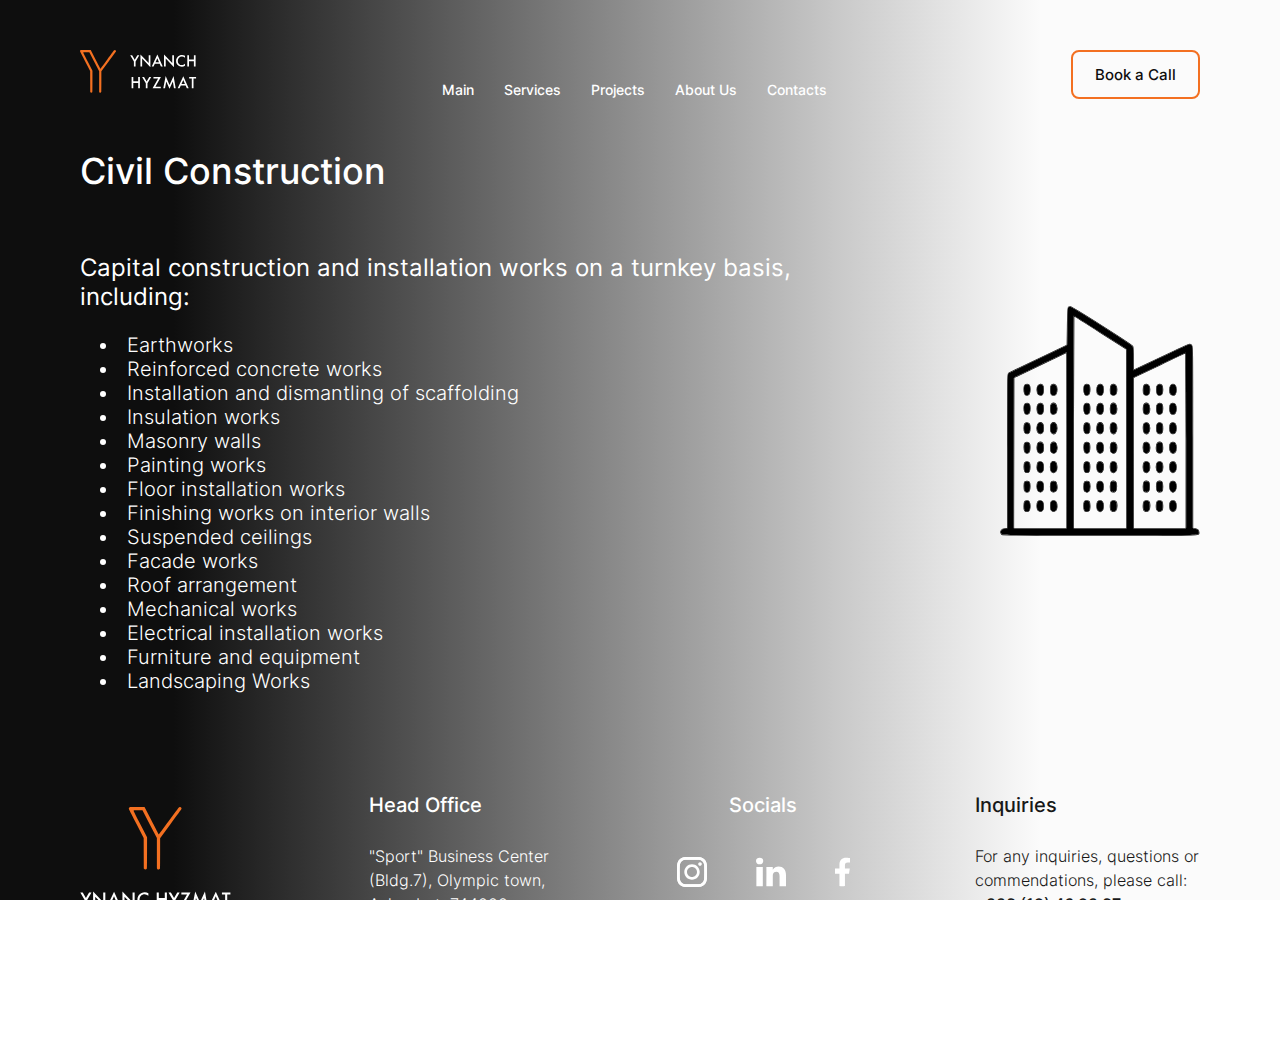
==== commit 94c057f6: "creat pages" ====
--- a/civil.html
+++ b/civil.html
@@ -17,7 +17,7 @@
                 <a href="index.html#header">
                 <picture class="logo">
                     <source class="source" srcset="images/Slider/logo_black.svg" media="(max-width: 1148px)">
-                    <img src="/images/Home/logo.svg" alt="logo">
+                    <img src="images/Home/logo.svg" alt="logo">
                 </picture>
                 </a>
                 <div class="burger">
@@ -124,7 +124,7 @@
                     </ul>
                 </div>
                 <div class="civil__service__right">
-                    <img src="/images/Slider/4.svg" alt="image">
+                    <img src="images/Slider/4.svg" alt="image">
                 </div>
             </div>
         </section>
@@ -136,43 +136,43 @@
 
                 <picture class="footer__logo">
                     <source srcset="images/Slider/logo_black-footer.svg" media="(max-width: 1148px)">
-                    <img src="/images/Footer/footer-logo.svg" alt="logo">
+                    <img src="images/Footer/footer-logo.svg" alt="logo">
                 </picture>
 
-                <div class="footer__office">
+                <address class="footer__office">
                     <h3>Head Office</h3>
-                    <p>"Sport" Business Center<br>
-                        (Bldg.7), Olympic town,<br>
-                        Ashgabat, 744000<br>
+                    <p>
+                        "Sport" Business Center
+                        (Bldg.7), Olympic town,
+                        Ashgabat, 744000
                         Turkmenistan.
                     </p>
-                </div>
+                </address>
 
-                <div class="footer__socials">
+                <address class="footer__socials">
                     <h3>Socials</h3>
                     <div class="socials_line">
                         <picture>
                             <source srcset="images/Slider/instagram-black.svg" media="(max-width: 1148px)">
-                            <img src="/images/Footer/Instagram.svg" alt="Instagram">
+                            <img src="images/Footer/Instagram.svg" alt="Instagram">
                         </picture>
                         <picture>
                             <source srcset="images/Slider/in-black.svg" media="(max-width: 1148px)">
-                            <img src="/images/Footer/linkedin.svg" alt="linkedin">
+                            <img src="images/Footer/linkedin.svg" alt="linkedin">
                         </picture>
                         <picture>
                             <source srcset="images/Slider/facebook-black.svg" media="(max-width: 1148px)">
-                            <img src="/images/Footer/facebook.svg" alt="facebook">
+                            <img src="images/Footer/facebook.svg" alt="facebook">
                         </picture>
                     </div>
-                </div>
+                </address>
 
-                <div class="footer__iquiries">
+                <address class="footer__iquiries">
                     <h3>Inquiries</h3>
-                    <p>For any inquiries, questions<br>or commendations, please<br>call: +993 (12) 46 29
-                        37<br>
-                        info@ynanchyzmat.com
+                    <p>For any inquiries, questions or commendations, please call:<br><a href="tel:+99312462937">+993 (12) 46 29
+                        37</a><br><a href="mailto:info@ynanchyzmat.com">info@ynanchyzmat.com</a>
                     </p>
-                </div>
+                </address>
 
                 <div class="footer__company-name">
                     <p>
--- a/styles/main.css
+++ b/styles/main.css
@@ -75,6 +75,7 @@
 .container {
     /* flex: 1 1 auto; */
     width: 100%;
+    height: 100%;
     max-width: 1728px;
     margin: 0px auto;
     padding: 0px 94px;
@@ -151,30 +152,33 @@
 
 
 .header {
-    min-height: 100vh;
     background-color: #121212;
 }
 
 .header__flex {
     display: flex;
     flex-direction: column;
-    min-height: 100vh;
+    height: 100%;
+    max-height: 100%;
     justify-content: space-between;
+    padding: 50px 0px;
 }
 
 .header__nav {
     display: flex;
     justify-content: space-between;
-    align-items: center;
-    padding-top: 50px;
-    padding-bottom: 50px;
+    /* align-items: center; */
 }
 
 .logo {
+    /* width: 150px; */
     display: flex;
-    align-self: flex-end;
-    /* justify-content: center; */
-}
+    max-width: 100%;
+    /* align-items: flex-end; */
+    /* align-self: flex-end; */
+}
+
+
 
 .header__nav img {
     position: relative;
@@ -191,7 +195,7 @@
 
 .nav__list {
     display: flex;
-    gap: 27px;
+    gap: 30px;
 }
 
 .nav__list {
@@ -293,7 +297,7 @@
 .header__body__slogan {
     display: flex;
     flex-direction: column;
-    gap: clamp(16px, 5vw, 49px);
+    gap: 70px;
     max-width: 100%;
 }
 
@@ -367,7 +371,7 @@
     display: flex;
     justify-content: space-between;
     align-items: end;
-    padding-bottom: 30px;
+    /* padding-bottom: 30px; */
 }
 
 .header__footer p {
@@ -380,7 +384,7 @@
 .header__footer__right {
     display: flex;
     align-items: end;
-    gap: 19px;
+    gap: 20px;
 }
 
 .header__footer__right img {
@@ -582,6 +586,14 @@
 
 
 
+
+
+
+                                    /* Adaptive Modal block */
+
+
+
+
 @media only screen and (max-height: 1045px) {
     .modal__main {
         width: 655px;
@@ -835,16 +847,31 @@
 
 
 .aboutUs {
-    min-height: 100vh;
+    /* min-height: 100vh; */
     background-color: #121212;
 
+}
+
+.aboutUs__flex {
+    display: flex;
+    height: 100%;
+    max-height: 100%;
 }
 
 .flex {
     display: flex;
     justify-content: space-between;
     align-items: center;
-    min-height: 100vh;
+    /* min-height: 90vh; */
+    flex: 1 1 auto;
+    
+}
+
+.aboutUs__content {
+
+    /* flex: 1 1 auto; */
+   
+   
 }
 
 .aboutUs__content h2 {
@@ -923,7 +950,7 @@
 
 
 .services {
-    min-height: 100vh;
+    /* min-height: 100vh; */
     background-color: #F37021;
 }
 
@@ -931,7 +958,8 @@
     display: flex;
     flex-direction: column;
     justify-content: space-around;
-    min-height: 100vh;
+    height: 100%;
+    max-height: 100%;
 }
 
 .services_h2 {
@@ -1007,7 +1035,7 @@
 
 
 .feauturing {
-    min-height: 100vh;
+    /* min-height: 100vh; */
     background-color: #246EB9;
     /* position: relative; */
 }
@@ -1015,9 +1043,11 @@
 .feauturing__flex {
     display: flex;
     flex-direction: column;
-    justify-content: space-between;
-    padding: 72px 0px;
-    min-height: 100vh;
+    justify-content: space-around;
+    /* padding: 72px 0px; */
+    height: 100%;
+    max-height: 100%;
+    /* min-height: 100vh; */
 }
 
 .feauturing__header {
@@ -1086,10 +1116,6 @@
     transform: translateY(0);
 }
 
-/* .feauturingIndex.active { */
-    /* transition: transform 2s ease-in-out; */
-    /* transform: translateY(0); */
-/* } */
 
 
 .feauturing__footer {
@@ -1097,13 +1123,6 @@
     justify-content: flex-end;
     align-items: center;
 }
-
-/* .feauturing__footer p { */
-    /* font-family: "Inter"; */
-    /* font-size: 32px; */
-    /* font-weight: 400; */
-    /* color: #FFFFFF; */
-/* } */
 
 .feauturing__footer a {
     text-decoration: none;
@@ -1167,7 +1186,7 @@
 
 .fraction__block {
     position: fixed;
-    bottom: 85px;
+    bottom: 15%;
     font-family: "Inter";
     font-size: 32px;
     font-weight: 400;
@@ -1521,21 +1540,19 @@
 
 
 .map {
-    min-height: 100vh;
     background-color: #121212;
     position: relative;
 }
 
-.map_img {
-    max-width: 100%;
-}
 
 .map__grid {
     display: flex;
     flex-direction: column;
     justify-content: space-evenly;
-    min-height: 100vh;
-    padding: 20px 0px;
+    height: 100%;
+    max-height: 100%;
+    /* min-height: 100vh; */
+    /* padding: 20px 0px; */
 }
 
 .map__header {
@@ -1555,7 +1572,7 @@
 .map__body .svg {
     max-width: 100%;
     /* height: auto; */
-    max-height: 80vh;
+    max-height: 73vh;
     /* position: relative; */
 }
 
@@ -1804,14 +1821,16 @@
 
 
 .work {
-    min-height: 100vh;
+    /* min-height: 100vh; */
     background-color: #121212;
 }
 
 .work__grid {
     display: flex;
     flex-direction: column;
-    min-height: 93vh;
+    /* min-height: 93vh; */
+    height: 100%;
+    max-height: 100%;
     justify-content: space-around;
 }
 
@@ -1862,22 +1881,26 @@
 
 
 .footer {
+    padding: 50px 0px;
+    /* flex: 1 0 20%; */
     background-color: #121212;
 }
 
 .footer__grid {
-   display: grid;
-   grid-template-columns: auto auto auto auto;
-   justify-content: space-between;
-   align-items: center;
-   min-height: 20vh;
-
+    display: grid;
+    grid-template-columns: auto auto auto auto;
+    justify-content: space-between;
+    align-items: center;
+    /* height: 100%; */
+    /* min-height: 20vh; */
+    /* padding: 60px 0px; */
+    
 }
 
 
 .footer__socials {
     align-self: stretch;
-    padding-top: 22px;
+    /* padding-top: 22px; */
 }
 
 .socials_line {
@@ -1885,15 +1908,16 @@
     gap: 49px;
 }
 
-.footer__office h3 {
+.footer h3 {
     font-family: "Inter";
     color: #FFFFFF;
     font-size: 24px;
     font-weight: 500;
     margin-bottom: 27px;
-}
-
-.footer__office p {
+
+}
+
+.footer p {
     font-family: "Inter";
     color: #FFFFFF;
     font-weight: 300;
@@ -1901,33 +1925,35 @@
     line-height: 1.5;
 }
 
+address {
+    font-style: normal;
+}
+
+address a {
+    text-decoration: none;
+    font-family: "Inter";
+    color: inherit;
+    font-weight: 500;
+    font-size: 20px;
+}
+
 .footer__socials h3 {
-    font-family: "Inter";
-    color: #FFFFFF;
-    font-size: 24px;
-    font-weight: 500;
     margin-bottom: 40px;
     text-align: center;
 }
 
+.footer__office p {
+    width: 226px;
+    max-width: 100%;
+}
+
+.footer__iquiries p {
+    width: 280px;
+    max-width: 100%;
+}
+
 .footer__socials img {
     max-width: 100%;
-}
-
-.footer__iquiries h3 {
-    font-family: "Inter";
-    color: #FFFFFF;
-    font-size: 24px;
-    font-weight: 500;
-    margin-bottom: 27px;
-}
-
-.footer__iquiries p {
-    font-family: "Inter";
-    color: #FFFFFF;
-    font-weight: 300;
-    font-size: 20px;
-    line-height: 1.5;
 }
 
 .footer__company-name {
@@ -1958,6 +1984,7 @@
     display: flex;
     flex-direction: column;
     justify-content: space-between;
+    padding: 50px 0px;
     background-image: linear-gradient(to right, #0E0E0E, #246EB9);
 }
 
@@ -2006,9 +2033,9 @@
     max-width: 100%;
 }
 
-.dynamic .screen__footer {
-    flex: none;
-}
+/* .dynamic .screen__footer { */
+    /* flex: none; */
+/* } */
 
 .dynamic .footer {
     background-color: inherit;
@@ -2024,6 +2051,7 @@
     display: flex;
     flex-direction: column;
     justify-content: space-between;
+    padding: 50px 0px;
     background-image: linear-gradient(to right, #0E0E0E, #7D8491);
 }
 
@@ -2129,9 +2157,9 @@
 }
 
 
-.pipeline .screen__footer {
-    flex: none;
-}
+/* .pipeline .screen__footer { */
+    /* flex: none; */
+/* } */
 
 .pipeline .footer {
     background-color: inherit;
@@ -2144,6 +2172,11 @@
 
 
 .envi-service {
+    display: flex;
+    flex-direction: column;
+    justify-content: space-between;
+
+    padding: 50px 0px;
     background-image: linear-gradient(to right, #0E0E0E, #4CB944);
 }
 
@@ -2203,9 +2236,9 @@
     margin-bottom: 40px;
 }
 
-.envi-service .screen__footer {
-    flex: none;
-}
+/* .envi-service .screen__footer { */
+    /* flex: none; */
+/* } */
 
 .envi-service .footer {
     background-color: inherit;
@@ -2219,7 +2252,10 @@
 
 
 .civil__service {
-    
+    display: flex;
+    flex-direction: column;
+    justify-content: space-between;
+    padding: 50px 0px;
     background: linear-gradient(90deg, #0E0E0E 13.54%, #C8C8C8 65.19%, #FBFBFB 81.25%);
 }
 
@@ -2276,9 +2312,9 @@
     max-width: 100%;
 }
 
-.civil__service .screen__footer {
-    flex: none;
-}
+/* .civil__service .screen__footer { */
+    /* flex: none; */
+/* } */
 
 .civil__service .footer {
     background-color: inherit;
@@ -2317,6 +2353,10 @@
 
 
 .oil-service {
+    display: flex;
+    flex-direction: column;
+    justify-content: space-between;
+    padding: 50px 0px;
     background-image: linear-gradient(to right, #0E0E0E, #423629);
 }
 
@@ -2385,13 +2425,23 @@
         max-width: 90%;
     }
 
+    .header__body__brend {
+        display: flex;
+        justify-content: flex-end;
+    }
+
     .slogan__button a {
-        font-size: 19px;
+        font-size: 18px;
     }
 
     .header__footer p {
         font-size: 19px;
     }
+
+    .header__body__slogan {
+        gap: 55px;
+    }
+
 
 
 
@@ -2429,7 +2479,20 @@
         padding: 21px 56px;
     }
 
-
+    
+
+
+    .footer__office p {
+        width: 226px;
+        max-width: 100%;
+    }
+
+    
+
+    .footer__iquiries p {
+        width: 280px;
+        max-width: 100%;
+    }
 
 
 
@@ -2537,7 +2600,7 @@
     }
 
     .header__body__brend img {
-        max-width: 88%;
+        max-width: 86%;
     }
 
     .slogan__button a {
@@ -2548,9 +2611,8 @@
         font-size: 18px;
     }
 
-    .header__body__brend {
-        display: flex;
-        justify-content: flex-end;
+    .header__body__slogan {
+        gap: 40px;
     }
 
 
@@ -2678,11 +2740,30 @@
 
 
 
-
-
-    .footer__grid {
-        padding: 60px 0px;
-    }
+    .footer__office p {
+        width: 226px;
+        max-width: 100%;
+    }
+
+    .footer h3 {
+        font-size: 22px;
+        /* margin-bottom: 10px; */
+    }
+
+    .footer p {
+        font-size: 18px;
+    }
+
+    address a {
+        font-size: 18px;
+    }
+
+    .footer__iquiries p {
+        width: 260px;
+        max-width: 100%;
+    }
+
+    
 
 
 
@@ -2784,9 +2865,7 @@
         padding: 0px 0px;
     }
 
-    .oil-service__flex {
-        min-height: 65vh;
-    }
+    
 }
 
 
@@ -2807,22 +2886,33 @@
 
 
 @media only screen and (max-width: 1440px) {
+
+    .header__nav img {
+        max-width: 11%;
+        align-self: flex-end;
+    }
+
+    .logo img {
+        max-width: 100%;
+    }
+
+    .logo {
+        width: 132px;
+        max-width: 100%;
+    }
+
+    .nav__list a {
+        font-size: 15px;
+    }
+
+    .header_button {
+        font-size: 17px;
+    }
+
     .header__body__slogan h1 {
         font-size: 62px;
     }
 
-    .header__body__brend img {
-        max-width: 81%;
-    }
-
-    .nav__list a {
-        font-size: 15px;
-    }
-
-    .header_button {
-        font-size: 17px;
-    }
-
     .slogan__button_left {
         padding: 17px 40px;
     }
@@ -2830,6 +2920,10 @@
     .slogan__button_right {
         padding: 17px 76px 17px 83px;
     }
+    
+    .header__body__brend img {
+        max-width: 79%;
+    }
 
     .header__footer p {
         font-size: 16px;
@@ -2842,6 +2936,16 @@
     .header__footer__right img {
         max-width: 13%;
     }
+
+    .header__flex {
+        padding: 60px 0px;
+    }
+
+    
+
+    
+
+    
 
     
 
@@ -2958,6 +3062,28 @@
     .footer p {
         font-size: 17px;
     }
+
+    address a {
+        font-size: 17px;
+    }
+
+    .footer__office p {
+        width: 194px;
+        max-width: 100%;
+    }
+
+    .footer__office h3 {
+        /* margin-bottom: 10px; */
+    }
+
+    .footer__iquiries p {
+        width: 240px;
+        max-width: 100%;
+    }
+
+
+
+
     
 
 
@@ -3099,56 +3225,82 @@
         padding: 0px 80px;
     }
 
-
+    .header__flex {
+        padding: 50px 0px;
+    }
+
+
+
+
+    .header__nav img {
+        max-width: 10%;
+    }
+
+    .logo img {
+        max-width: 100%;
+    }
+
+    .logo {
+        width: 117px;
+    }
+
+    .logo__block {
+        /* display: flex; */
+        align-self: end;
+    }
+
+    .nav__list a {
+        font-size: 14px;
+    }
+
+    .header_button {
+        font-size: 15px;
+        padding: 13px 22px;
+    }
 
     .header__body__slogan h1 {
         font-size: 54px;
     }
 
     .header__body__slogan {
-        gap: 30px;
-    }
-
-    .header__body__brend img {
-        max-width: 68%;
+        gap: 20px;
     }
 
     .slogan__button a {
         font-size: 14px;
     }
 
+    .header__body__brend img {
+        max-width: 65%;
+    }
+
     .slogan__button_left {
-        padding: 16px 35px;
+        padding: 14px 32px;
         border-radius: 10px;
     }
 
     .slogan__button_right {
-        padding: 16px 69px;
+        padding: 14px 65px;
         border-radius: 10px;
     }
-
 
     .header__footer__right img {
         max-width: 13%;
     }
 
-    .header__nav img {
-        display: flex;
-        align-self: flex-end;
-        max-width: 13%;
-    }
-
-    .header_button {
-        font-size: 15px;
-    }
+    
+
+    
 
     .header__footer {
-        padding-bottom: 33px;
+        /* padding-bottom: 33px; */
     }
 
     .header__footer p {
         font-size: 16px;
     }
+
+    
 
 
 
@@ -3300,7 +3452,7 @@
     }
 
     .civil__service__flex {
-        padding: 0px 0px;
+        padding: 50px 0px;
     }
 
 
@@ -3364,6 +3516,30 @@
     .footer p {
         font-size: 16px;
     }
+
+    address a {
+        font-size: 16px;
+    }
+
+    .footer__office p {
+        width: 182px;
+        max-width: 100%;
+    }
+
+    .footer__office h3 {
+        /* margin-bottom: 10px; */
+    }
+
+    .footer__iquiries p {
+        width: 225px;
+        max-width: 100%;
+    }
+
+    .footer__iquiries h3 {
+        /* margin-bottom: 10px; */
+    }
+
+    
 }
 
 
@@ -3561,12 +3737,29 @@
 
 @media only screen and (max-width: 1024px) {
 
+    .header__flex {
+        padding: 60px 0px;
+    }
+
+    .header__nav img {
+        max-width: 11%;
+    }
+
+    .logo img {
+        max-width: 100%;
+    }
+
+    .logo {
+        width: 96px;
+    }
+
     .nav__list a {
         font-size: 14px;
     }
 
     .header_button {
         font-size: 13px;
+        padding: 11px 18px;
     }
 
     .header__body__slogan h1 {
@@ -3577,17 +3770,30 @@
         font-size: 11px;
     }
 
+    .slogan__button_left {
+        padding: 12px 26px;
+    }
+
+    .slogan__button_right {
+        padding: 12px 50px;
+    }
+
+    .header__body__brend img {
+        max-width: 52%;
+    }
+
     .header__footer p {
         font-size: 14px;
     }
 
-    .header__body__brend img {
-        max-width: 57%;
-    }
-
-
-
-
+    
+    
+
+    
+
+    
+
+    
     .aboutUs__content h2 {
         font-size: 32px;
         margin-bottom: 22px;
@@ -3680,17 +3886,63 @@
 
 
 
+
+
+
     .footer h3 {
         font-size: 16px;
     }
 
+    .footer__socials h3 {
+        margin-bottom: 25px;
+    }
+
+    .footer__socials img {
+        max-width: 14%;
+    }
+
+    .civil__service .footer__socials img {
+        max-width: 100%;
+    }
+
     .footer p {
         font-size: 14px;
     }
 
+    address a {
+        font-size: 14px;
+    }
+
     .footer__logo img {
-        max-width: 83%;
-    }
+        max-width: 68%;
+    }
+
+    .footer__office p {
+        width: 160px;
+        max-width: 100%;
+    }
+
+    .footer__office h3 {
+        margin-bottom: 10px;
+    }
+
+    .footer__iquiries p {
+        width: 197px;
+        max-width: 100%;
+    }
+
+    .footer__iquiries h3 {
+        margin-bottom: 10px;
+    }
+
+    .socials_line {
+        justify-content: center;
+        gap: 46px;
+    }
+
+
+
+
 
 
 
@@ -3760,7 +4012,7 @@
     }
 
     .pipeline__flex {
-        padding: 0px 0px;
+        /* padding: 0px 0px; */
     }
 
 
@@ -3825,8 +4077,13 @@
 @media only screen and (max-width: 960px) {
 
     .logo img {
-        max-width: 100%;
-    }
+        /* max-width: 100%; */
+    }
+
+    /* .logo { */
+        /* width: 125px; */
+        /* max-width: 100%; */
+    /* } */
 
   
   
@@ -3857,7 +4114,9 @@
 
 @media only screen and (max-width: 865px) {
  
-    
+    .socials_line {
+        gap: 28px;
+    }
 
 }
 
@@ -3874,24 +4133,38 @@
         padding: 0px 50px;
     }
 
-
-
+    .header__flex {
+        padding: 50px 0px;
+    }
+
+    .header__nav img {
+        max-width: 13%;
+    }
+
+    .header__nav {
+        align-items: flex-end;
+    }
+
+    .logo img {
+        max-width: 100%;
+    }
 
     .logo {
-        justify-content: flex-start;
+        width: 100px;
+    }
+
+    .nav__list a {
+        font-size: 13px;
     }
 
     .nav__list {
         gap: 18px;
-    }
-
-    .nav__list a {
-        font-size: 13px;
     }
 
     .header_button {
         font-size: 12px;
         padding: 11px 18px;
+        border-radius: 5px;
     }
 
     .header__body__slogan h1 {
@@ -3905,6 +4178,7 @@
     .slogan__button_left {
         padding: 11px 24px;
         border-radius: 8px;
+        margin-right: 5px;
     }
 
     .slogan__button_right {
@@ -3913,20 +4187,25 @@
     }
 
     .header__body__slogan {
-        gap: 23px;
+        gap: 16px;
+    }
+
+    .header__body__brend img {
+        max-width: 66%;
     }
 
     .header__footer p {
         font-size: 12px;
     }
 
-    .header__body__brend img {
-        max-width: 66%;
-    }
-
-    .header__flex {
-        padding: 20px 0px;
-    }
+    
+
+
+
+    
+   
+
+       
 
     
 
@@ -4035,13 +4314,44 @@
         font-size: 10px;
     }
 
+    address a {
+        font-size: 10px;
+    }
+
     .socials_line {
         gap: 29px;
         justify-content: center;
     }
 
+    .footer__socials h3 {
+        margin-bottom: 20px;
+    }
+
     .footer__logo img {
-        max-width: 63%;
+        max-width: 54%;
+    }
+
+    .footer__office p {
+        width: 116px;
+        max-width: 100%;
+    }
+
+    .footer__office h3 {
+        margin-bottom: 10px;
+    }
+
+    .footer__iquiries p {
+        width: 141px;
+        max-width: 100%;
+    }
+
+    .footer__iquiries h3 {
+        margin-bottom: 10px;
+    }
+
+    .footer__socials img {
+        max-width: 17%;
+        aspect-ratio: 3/3;
     }
 
 
@@ -4160,11 +4470,18 @@
         padding: 0px 0px;
         justify-content: center;
     }
+
+    .header__flex {
+        padding: 0px 0px;
+        justify-content: space-around;
+    }
+
+
     
     .nav {
         display: flex;
-        width: 100vw;
-        height: 100vh;
+        width: 100%;
+        height: 100%;
         top: 0;
         left: -100%;
         flex-direction: column;
@@ -4189,14 +4506,27 @@
         justify-items: flex-end;
     }
 
+    .line {
+        width: 35px;
+    }
+
     .header__nav {
         display: flex;
         justify-content: space-between;
-        padding-top: 60px;
-    }
-
-
-     .nav__list {
+        align-items: center;
+        /* padding-top: 60px; */
+    }
+
+    .header__nav img {
+        max-width: 19%;
+    }
+
+    .header__footer p {
+        font-size: 14px;
+    }
+
+
+    .nav__list {
         flex-direction: column;
         align-items: center;
         gap: 60px;
@@ -4212,6 +4542,10 @@
         z-index: 5;
     }
 
+    .logo {
+        width: 120px;
+    }
+
     .header_button {
         display: none;
     }
@@ -4220,7 +4554,26 @@
         display: block;
     }
 
-     .header__body {
+    .slogan__button_left {
+        padding: 14px 28px;
+        border-radius: 9px;
+        margin-right: 10px;
+    }
+
+    .slogan__button_right {
+        padding: 14px 50px;
+        border-radius: 9px;
+    }
+
+    .header__body__slogan {
+        gap: 25px;
+    }
+
+    .header__body__brend img {
+        max-width: 60%;
+    }
+
+    .header__body {
         flex-direction: column-reverse;
         align-items: center;
         justify-content: center;
@@ -4231,10 +4584,6 @@
         justify-content: center;
     }
 
-    .header__body__brend img {
-        max-width: 59%;
-    }
-
     .header__body__slogan h1 {
         font-size: 48px;
         text-align: center;
@@ -4246,21 +4595,6 @@
 
     .slogan__button a {
         font-size: 12px;
-    }
-
-    .slogan__button_left {
-        padding: 14px 28px;
-        border-radius: 9px;
-    }
-
-    .slogan__button_right {
-        padding: 14px 50px;
-        border-radius: 9px;
-
-    }
-
-    .header__nav img {
-        max-width: 20%;
     }
 
     .logo img {
@@ -4330,7 +4664,12 @@
     }
 
     .services__body {
-        gap: 125px;
+        gap: 0px;
+        height: 76%;
+    }
+
+    .services__flex {
+        justify-content: space-evenly;
     }
     
     .services_h2 {
@@ -4340,11 +4679,18 @@
     .services__body p {
         font-size: 21px;
         max-width: 520px;
+        margin-bottom: 0px;
     }
 
     .services__body_a {
         font-size: 28px;
+        
     }  
+
+    .services__body__footer {
+        height: 100%;
+        justify-content: space-evenly;
+    }
 
     .services__footer_mobile {
         display: flex;
@@ -4390,7 +4736,8 @@
     }
 
     .feauturing__body {
-        gap: 145px;
+        /* gap: 145px; */
+        height: 55%;
     }
 
     .feauturing__body__left {
@@ -4434,12 +4781,16 @@
     }
 
     .map-mobile__block {
+        display: -webkit-box-;
+        display: -ms-flexbox;
         display: flex;
+        gap: 15px;
         width: 485px;
         max-width: 100%;
         flex-wrap: wrap;
-        column-gap: 15px;
-        row-gap: 15px;
+
+        
+        justify-content: center;
     }
 
     .map__footer {
@@ -4471,11 +4822,11 @@
 
     .work__main {
         flex-direction: column-reverse;
-        gap: 140px;
+        height: 58%;
     }
 
     .work__grid {
-        min-height: 100vh;
+        /* min-height: 100vh; */
     }
 
     .work__header h2 {
@@ -4504,6 +4855,11 @@
     }
 
 
+
+
+    .footer {
+        /* padding: 0px 0px; */
+    }
 
 
     .footer__grid {
@@ -4556,8 +4912,22 @@
         /* width: 450px; */
     }
 
+    address a {
+        font-size: 20px;
+    }
+
     .socials_line {
         gap: 50px;
+    }
+
+    .footer__iquiries p {
+        width: 300px;
+        max-width: 100%;
+    }
+
+    .footer__office p {
+        width: 300px;
+        max-width: 100%;
     }
 
 
@@ -4577,6 +4947,7 @@
         font-size: 22px;
     }
 
+    
 
 
 
@@ -4708,21 +5079,13 @@
     }
 }
 
-@media only screen and (max-width: 390px) and (max-height: 700px) {
-    .feauturing__body {
-        gap: 60px;
-    }
-
-    .feauturing__flex {
-        padding: 20px 0px;
-    }
-
-    .fraction__block {
-        bottom: 40px;
-    }
-}
-
-
+
+
+@media only screen and (max-width: 700px) {
+    .footer__grid {
+        column-gap: 0px;
+    }
+}
 
 
 
@@ -4744,7 +5107,7 @@
 
 
     .container {
-        padding: 0px 30px;
+        padding: 0px 40px;
     }
 
     .header__body__slogan h1 {
@@ -4759,6 +5122,14 @@
         max-width: 54%;
     }
 
+    .nav__list a {
+        font-size: 20px;
+    }
+
+    .nav__list {
+        gap: 45px;
+    }
+
 
 
     .flex__h2 {
@@ -4789,12 +5160,11 @@
     }
 
     .mobile_img {
-        width: 300px;
+        width: 280px;
     }
 
     .services__body p {
         font-size: 18px;
-        margin-bottom: 65px;
     }
 
     .services__body_a {
@@ -4836,9 +5206,10 @@
         font-size: 18px;
     }
 
-    .map-mobile_img img {
-        max-width: 84%;
-    }
+
+    /* .map-mobile_img img { */
+        /* max-width: 84%; */
+    /* } */
 
     .column1 {
         display: flex;
@@ -4866,27 +5237,39 @@
     }
 
     .work__grid {
-        padding: 20px 0px;
+        /* padding: 20px 0px; */
     }
 
 
 
 
     .footer {
-        min-height: 100vh;
+        flex: 1 0 100%;
+        padding: 0px 0px;
+        /* min-height: 100vh; */
     }
 
     .footer__grid {
         /* align-items: center; */
         column-gap: 0px;
-        min-height: 100vh;
+        /* min-height: 100vh; */
+        height: 100%;
+        max-height: 100%;
         grid-template-areas:
             "logo"
             "office"
             "social"
             " inquiries";
 
-
+            padding-top: 0px;
+            padding: 0px 0px;
+        row-gap: 0;
+    }
+
+    .footer__grid {
+        /* align-items: center; */
+       
+        
     }
 
     .footer__logo {
@@ -4895,6 +5278,29 @@
 
     .footer__socials {
         padding-right: 0;
+        align-self: center;
+    }
+
+    .footer__socials h3 {
+        margin-bottom: 25px;
+    }
+
+    .footer__office p {
+        width: 311px;
+        max-width: 100%;
+    }
+
+    .footer__iquiries p {
+        width: 311px;
+        max-width: 100%;
+    }
+
+    .footer__iquiries h3 {
+        margin-bottom: 14px;
+    }
+
+    .footer__office h3 {
+        margin-bottom: 14px;
     }
 
     
@@ -5059,22 +5465,40 @@
 
 @media only screen and (max-width: 516px) {
 
+
+    .line {
+        width: 30px;
+    }
+
+
+    .page__scroll {
+        width: 3px;
+    }
+
+    .container {
+        padding: 0px 30px;
+    }
+    
     .header__body__slogan h1 {
-        font-size: 36px;
+        font-size: 34px;
         text-align: left;
         white-space: normal;
     }
 
-    .header__nav {
-        padding-top: 50px;
-    }
-
     .header__nav img {
         max-width: 27%;
     }
 
     .logo img {
         max-width: 100%;
+    }
+
+    /* .logo { */
+        /* justify-content: flex-start; */
+    /* } */
+
+    .header__body__brend img {
+        max-width: 52%;
     }
 
     .slogan__button {
@@ -5092,18 +5516,20 @@
         border-radius: 8px;
     }
 
-    .header__footer {
-        padding-bottom: 50px;
-    }
+    
 
     .header__footer__right {
-        gap: 5px;
+        gap: 10px;
+        justify-content: end;
     }
 
     .header__footer p {
         font-size: 11px;
     }
 
+    
+
+
 
 
 
@@ -5124,6 +5550,22 @@
     .aboutUs__statistic img {
         max-width: 53%;
     }
+
+    .flex {
+        justify-content: space-around;
+    }
+
+    .flex__h2 {
+        font-size: 32px;
+    }
+
+    .aboutUs__content p {
+        font-size: 13px;
+        text-align: center;
+        /* white-space: nowrap; */
+    }
+
+    
 
    
 
@@ -5257,6 +5699,15 @@
         white-space: normal;
     }
 
+    .nav__list a {
+        font-size: 18px;
+    }
+
+    .nav__list {
+        gap: 35px;
+        margin-bottom: 40px;
+    }
+
 
 
 
@@ -5274,14 +5725,64 @@
     }
 
     .feauturing__body__left h2 {
-        font-size: 34px;
-    }
+        font-size: 32px;
+    }
+
+
+
+
+     .column1 {
+        width: 150px;
+        max-width: 100%;
+    }
+
+    .column2 {
+        display: flex;
+        align-items: end;
+        width: 150px;
+        max-width: 100%;
+    }
+
+    .dynamic-modal__mobile {
+        padding: 80px 30px 37px 30px;
+    }
+
+    .pipeline-modal__mobile {
+        padding: 80px 30px 37px 30px;
+    }
+
+    .envi-modal__mobile {
+        padding: 80px 30px 37px 30px;
+    }
+
+    .civil-modal__mobile {
+        padding: 80px 30px 37px 30px;
+    }
+
+    .oil-modal__mobile {
+        padding: 80px 30px 60px 30px;
+    }
+
+    .company-modal__mobile {
+        padding: 80px 30px 37px 30px;
+    }
+
+    .oil-modal__mobile p {
+        font-size: 16px;
+    }
+
+    .envi-modal__mobile p {
+        font-size: 16px;
+    }
+
 
 
 
 
     .work__main p {
         font-size: 19px;
+        width: 334px;
+        max-width: 100%;
     }
 
     .work_image {
@@ -5312,6 +5813,12 @@
 }
 
 @media only screen and (max-width: 390px) {
+
+    
+
+    .line {
+        width: 30px;
+    }
 
 
     .page__scroll {
@@ -5328,10 +5835,6 @@
         white-space: normal;
     }
 
-    .header__nav {
-        padding-top: 50px;
-    }
-
     .header__nav img {
         max-width: 27%;
     }
@@ -5363,17 +5866,11 @@
         border-radius: 8px;
     }
 
-    .header__footer {
-        padding-bottom: 50px;
-    }
-
-    .header__footer__right {
-        gap: 5px;
-    }
-
     .header__footer p {
         font-size: 11px;
     }
+
+    
 
 
 
@@ -5393,16 +5890,17 @@
         /* white-space: nowrap; */
     }
 
-    .services__flex {
-        padding: 40px 0px;
-    }
+
+
+
+    
 
     .mobile_img {
-        width: 280px;
+        width: 250px;
     }
 
     .services__body {
-        gap: 100px;
+        /* height: 80%; */
     }
 
 
@@ -5427,19 +5925,17 @@
         font-size: 32px;
     }
 
-    .map-mobile_img img {
-        max-width: 100%;
-    }
-
-    .column1 {
-        width: 155px;
-        max-width: 100%;
-    }
-
-    .column2 {
-        width: 155px;
-        max-width: 100%;
-    }
+    
+
+    /* .column1 { */
+        /* width: 155px; */
+        /* max-width: 100%; */
+    /* } */
+/*  */
+    /* .column2 { */
+        /* width: 155px; */
+        /* max-width: 100%; */
+    /* } */
 
     .map-mobile__footer p {
         font-size: 15px;
@@ -5452,11 +5948,15 @@
     .work__main p {
         font-size: 18px;
     }
+
+
+
+
 
     .footer__grid {
         /* align-items: center; */
         column-gap: 0px;
-        min-height: 100vh;
+        /* min-height: 100vh; */
         grid-template-areas:
             "logo"
             "office"
@@ -5464,9 +5964,6 @@
             " inquiries"
             "comp-name";
 
-        padding: 0px 0px;
-        padding-top: 40px;
-        row-gap: 0;
     }
 
     .footer__company-name {
@@ -5486,13 +5983,6 @@
 
 
 
-    .statistic__block_column1 {
-        gap: 55px;
-    }
-
-    .statistic__block_column2 {
-        gap: 55px;
-    }
 
 
 
@@ -5519,9 +6009,34 @@
     }
 
     .dynamic__flex {
-        padding: 0px 0px;
-    }
-}
+        /* padding: 0px 0px; */
+    }
+}
+
+
+
+@media only screen and (max-width: 395px) and (max-height: 700px) {
+    
+    /* .header__flex { */
+        /* padding: 30px 0px; */
+    /* } */
+    /*  */
+    .feauturing__body {
+        gap: 60px;
+    }
+
+    .feauturing__flex {
+        padding: 20px 0px;
+    }
+
+    .fraction__block {
+        bottom: 40px;
+    }
+}
+
+
+
+
 
 
 @media only screen and (max-width: 388px) {
@@ -5580,11 +6095,35 @@
 
 }
 
-@media only screen and (max-height: 811px) {
-    .header__nav {
-        padding-top: 40px;
+@media only screen and (max-height: 985px) {
+    .fraction__block {
+        bottom: 14%;
     }
 
    
 }
 
+@media only screen and (max-height: 890px) {
+    .fraction__block {
+        bottom: 13%;
+    }
+
+   
+}
+
+@media only screen and (max-height: 790px) {
+    .fraction__block {
+        bottom: 12%;
+    }
+
+   
+}
+
+@media only screen and (max-height: 690px) {
+    .fraction__block {
+        bottom: 10%;
+    }
+
+   
+}
+
